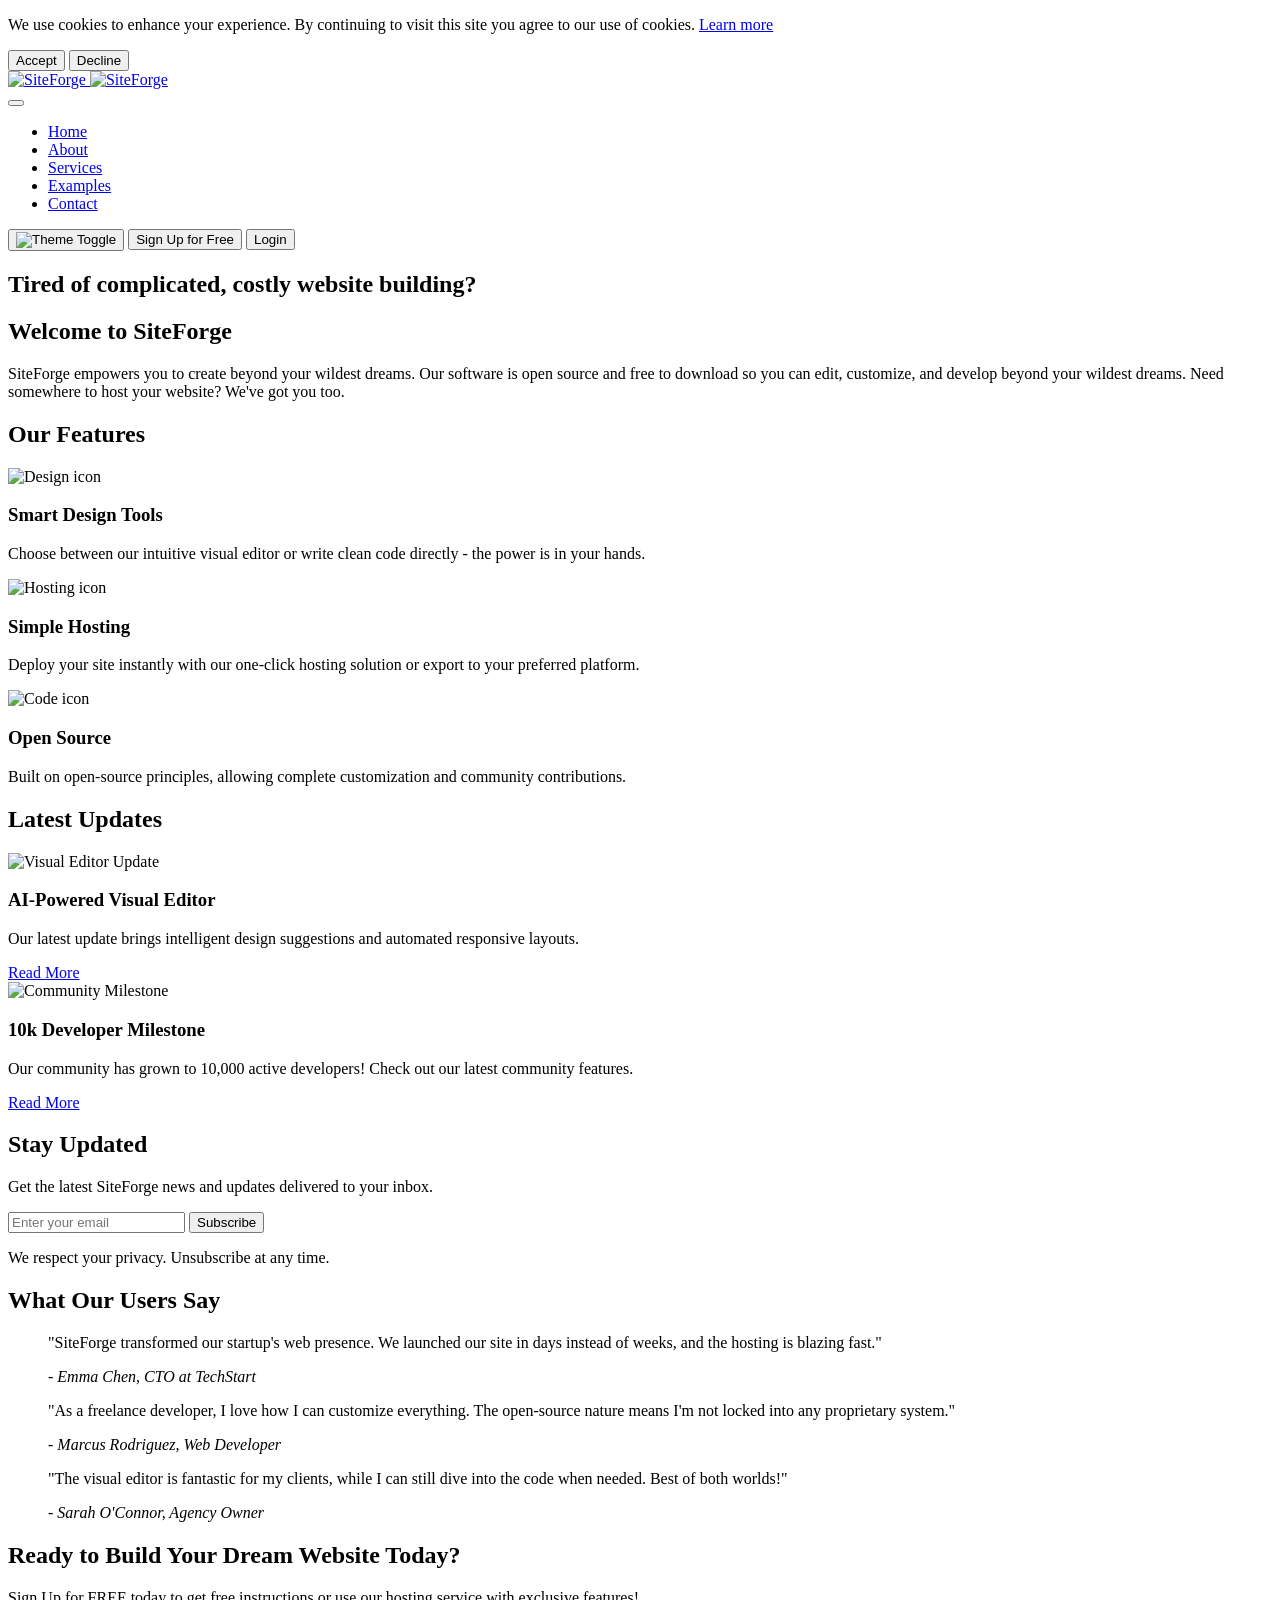
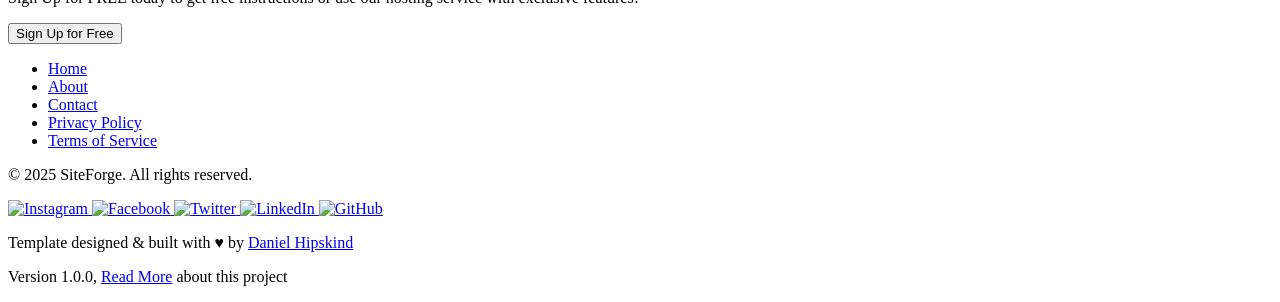
==== index.html @ cc1c6f74 "Initial commit: SiteForge Template - website foundation Created core website structure with responsi" ====
<!--DOCType HTML-->
<!DOCTYPE html>

<!-- Set language to English and preload, preloaded CSS-->
<html lang="en" class="preload">

<head>

  <!-- Base URL for relative links -->
  <base href="/~danielhipskind/Final_Project/">

  <!-- Meta Tags -->
  <meta charset="UTF-8">

  <!-- Set viewport for responsive design -->
  <meta name="viewport" content="width=device-width, initial-scale=1.0">

  <!-- General Meta Tags -->
  <meta name="description"
    content="SiteForge - Open source website builder with powerful hosting solutions. Create, customize, and deploy your dream website easily">
  <meta name="author" content="Daniel Hipskind">
  <meta name="keywords" content="template, website builder, web hosting, open source, visual editor">
  <meta name="theme-color" content="#04aa6d">

  <!-- Apple Tags -->
  <meta name="apple-mobile-web-app-status-bar-style" content="black-translucent">
  <meta name="apple-mobile-web-app-capable" content="yes">
  <meta name="mobile-web-app-capable" content="yes">

  <!-- Microsoft Tags -->
  <meta name="msapplication-TileColor" content="#04aa6d">
  <meta name="msapplication-TileImage" content="./img/logo/SiteForge.png">
  <meta name="msapplication-config" content="./img/logo/SiteForge.png">

  <!-- Twitter Tags -->
  <meta name="twitter:card" content="summary_large_image">
  <meta name="twitter:site" content="@SiteForge">
  <meta name="twitter:title" content="SiteForge - Open Source Website Builder">
  <meta name="twitter:description" content="Create, customize, and deploy your dream website easily with SiteForge.">
  <meta name="twitter:image" content="./img/logo/SiteForge.png">

  <!-- Open Graph Tags -->
  <meta property="og:title" content="SiteForge - Open Source Website Builder">
  <meta property="og:description" content="Create, customize, and deploy your dream website easily with SiteForge.">
  <meta property="og:image" content="./img/logo/SiteForge.png">
  <meta property="og:type" content="website">
  <meta property="og:site_name" content="SiteForge">
  <meta property="og:locale" content="en_US">

  <!-- CORS (Cross-Origin Resource Sharing) Permissions Policy
  This policy restricts the use of certain features to improve security and privacy -->
  <meta http-equiv="Permissions-Policy"
    content="browsing-topics=(), interest-cohort=(), join-ad-interest-group=(), run-ad-auction=(), attribution-reporting=(), conversion-measurement=(), private-aggregation=(), shared-storage=(), private-state-token-issuance=(), private-state-token-redemption=()">
  <meta http-equiv="Cross-Origin-Opener-Policy" content="same-origin">
  <meta http-equiv="Cross-Origin-Embedder-Policy" content="require-corp">
  <meta http-equiv="Cross-Origin-Resource-Policy" content="same-site">

  <!-- Content Security Policy (CSP)
  This policy helps to prevent XSS attacks by controlling the sources from which content can be loaded -->
  <meta http-equiv="Content-Security-Policy" content="default-src 'self' https: http:; 
            script-src 'self' 'unsafe-inline' 'unsafe-eval' https: http:; 
            style-src 'self' 'unsafe-inline' https: http:; 
            img-src 'self' data: https: http:; 
            font-src 'self' https: http:; 
            frame-src 'self' https: http:;
            connect-src 'self' https: http:">

  <!-- Add font preconnect -->
  <link rel="preconnect" href="https://fonts.googleapis.com">
  <link rel="preconnect" href="https://fonts.gstatic.com" crossorigin>
  <link
    href="https://fonts.googleapis.com/css2?family=Poppins:wght@400;500;600;700&family=Space+Grotesk:wght@400;500;600;700&display=swap"
    rel="stylesheet">

  <!-- Favicon and Apple Touch Icons -->
  <link rel="icon" type="image/svg+xml" href="./img/logo/SiteForge.svg">
  <link rel="stylesheet" type="text/css" href="css/main.css">
  <link rel="stylesheet" type="text/css" href="css/index.css">
  <link rel="alternate icon" type="image/png" href="./img/logo/SiteForge.png" />
  <link rel="shortcut icon" href="./img/logo/SiteForge.ico" type="image/x-icon" />

  <!-- Multiple Apple "touch" icons for different devices -->
  <link rel="apple-touch-icon" href="./img/logo/apple-touch-icon.png" />
  <link rel="apple-touch-icon" sizes="57x57" href="./img/logo/apple-touch-icon-57x57.png" />
  <link rel="apple-touch-icon" sizes="72x72" href="./img/logo/apple-touch-icon-72x72.png" />
  <link rel="apple-touch-icon" sizes="76x76" href="./img/logo/apple-touch-icon-76x76.png" />
  <link rel="apple-touch-icon" sizes="114x114" href="./img/logo/apple-touch-icon-114x114.png" />
  <link rel="apple-touch-icon" sizes="120x120" href="./img/logo/apple-touch-icon-120x120.png" />
  <link rel="apple-touch-icon" sizes="144x144" href="./img/logo/apple-touch-icon-144x144.png" />
  <link rel="apple-touch-icon" sizes="152x152" href="./img/logo/apple-touch-icon-152x152.png" />
  <link rel="apple-touch-icon" sizes="180x180" href="./img/logo/apple-touch-icon-180x180.png" />

  <!-- Site name-->
  <title>SiteForge - Open Source Website Builder</title>

</head>

<body>

  <!--Cookie Consent-->
  <div id="cookie-consent" class="cookie-banner hidden" role="alert">
    <div class="cookie-content">
      <p>We use cookies to enhance your experience. By continuing to visit this site you agree to our use of cookies.
        <a href="404" class="cookie-link">Learn more</a>
      </p>
      <div class="cookie-buttons">
        <button id="cookie-accept" class="cookie-btn accept">Accept</button>
        <button id="cookie-decline" class="cookie-btn decline">Decline</button>
      </div>
    </div>
  </div>

  <!-- Header -->
  <header>

    <!--Create navigation bar -->
    <nav class="navbar" aria-label="Main navigation">
      <div class="navbar-left">

        <!-- Company Logo -->
        <div class="logo">
          <a href="./">
            <img src="./img/logo/SiteForge-Light.svg" alt="SiteForge" class="logo-image light-mode">
            <img src="./img/logo/SiteForge.svg" alt="SiteForge" class="logo-image dark-mode">
          </a>
        </div>

        <!-- Hamburger Menu for Mobile -->
        <button class="hamburger" aria-label="Toggle menu">
          <span class="hamburger-box">
            <span class="hamburger-inner"></span>
          </span>
        </button>

        <!-- Navigation Links -->
        <ul class="nav-links" role="menubar">
          <li role="none"><a href="./" role="menuitem" aria-current="page">Home</a></li>
          <li role="none"><a href="about" role="menuitem">About</a></li>
          <li role="none"><a href="services" role="menuitem">Services</a></li>
          <li role="none"><a href="examples" role="menuitem">Examples</a></li>
          <li role="none"><a href="contact" role="menuitem">Contact</a></li>
        </ul>
      </div>
      <!-- Authentication Buttons -->
      <div class="navbar-right">
        <div class="auth-buttons">

          <!-- Theme Toggle -->
          <button type="button" class="theme-toggle" aria-label="Toggle dark mode" data-theme-toggle>
            <img src="./img/icons/sun.svg" alt="Theme Toggle" class="theme-icon" role="presentation">
          </button>

          <!-- Authentication Buttons -->
          <button type="button" class="signup-btn">Sign Up for Free</button>
          <button type="button" class="login-btn">Login</button>
        </div>
      </div>
    </nav>
  </header>

  <!-- Start main content on page -->
  <main id="main-content">

    <!-- Hero Section -->
    <section class="hero-section" aria-labelledby="hero-title">
      <div class="hero-content">

        <!-- Hero image loaded in with CSS -->
        <h1 id="hero-title">Tired of complicated, costly website building?</h1>
        <h2>Welcome to SiteForge</h2>
        <p>SiteForge empowers you to create beyond your wildest dreams. Our software is open source and free to download
          so you can edit, customize, and develop beyond your wildest dreams. Need somewhere to host your website? We've
          got you too.</p>
      </div>
    </section>

    <!-- Features Section -->
    <section class="features-section" aria-labelledby="features-title">
      <h2 id="features-title" class="visually-hidden">Our Features</h2>
      <section class="feature-card">
        <img src="./img/index/design.svg" alt="Design icon" />
        <h3>Smart Design Tools</h3>
        <p>Choose between our intuitive visual editor or write clean code directly - the power is in your hands.</p>
      </section>

      <section class="feature-card">
        <img src="./img/index/hosting.svg" alt="Hosting icon" />
        <h3>Simple Hosting</h3>
        <p>Deploy your site instantly with our one-click hosting solution or export to your preferred platform.</p>
      </section>

      <section class="feature-card">
        <img src="./img/index/coding.svg" alt="Code icon" />
        <h3>Open Source</h3>
        <p>Built on open-source principles, allowing complete customization and community contributions.</p>
      </section>
    </section>

    <!-- News Section -->
    <section class="news-section">
      <h2>Latest Updates</h2>
      <div class="news-grid">
        <article class="news-card">
          <img src="./img/index/news1.jpg" alt="Visual Editor Update" />
          <div class="news-content">
            <h3>AI-Powered Visual Editor</h3>
            <p>Our latest update brings intelligent design suggestions and automated responsive layouts.</p>
            <a href="404" class="read-more">Read More</a>
          </div>
        </article>
        <article class="news-card">
          <img src="./img/index/news2.jpg" alt="Community Milestone" />
          <div class="news-content">
            <h3>10k Developer Milestone</h3>
            <p>Our community has grown to 10,000 active developers! Check out our latest community features.</p>
            <a href="404" class="read-more">Read More</a>
          </div>
        </article>
      </div>
    </section>

    <!-- Newsletter Section -->
    <section class="newsletter-section">
      <div class="newsletter-content">
        <h2>Stay Updated</h2>
        <p>Get the latest SiteForge news and updates delivered to your inbox.</p>
        <form id="newsletterForm" class="newsletter-form">
          <input type="email" id="newsletter-email" name="email" placeholder="Enter your email" autocomplete="email"
            required>
          <button type="submit" class="signup-btn" data-loading-text="Subscribing...">
            Subscribe
          </button>
        </form>
        <p class="newsletter-disclaimer">We respect your privacy. Unsubscribe at any time.</p>
      </div>
    </section>

    <!-- Social Proof Section -->
    <section class="social-proof-section">
      <h2>What Our Users Say</h2>
      <div class="testimonials-grid">
        <blockquote class="testimonial">
          <p>"SiteForge transformed our startup's web presence. We launched our site in days instead of weeks, and the
            hosting is blazing fast."</p>
          <cite>- Emma Chen, CTO at TechStart</cite>
        </blockquote>
        <blockquote class="testimonial">
          <p>"As a freelance developer, I love how I can customize everything. The open-source nature means I'm not
            locked into any proprietary system."</p>
          <cite>- Marcus Rodriguez, Web Developer</cite>
        </blockquote>
        <blockquote class="testimonial">
          <p>"The visual editor is fantastic for my clients, while I can still dive into the code when needed. Best of
            both worlds!"</p>
          <cite>- Sarah O'Connor, Agency Owner</cite>
        </blockquote>
      </div>
    </section>

    <!-- Call-to-Action Section -->
    <section class="cta-section">
      <div class="cta-content">
        <h2>Ready to Build Your Dream Website Today?</h2>
        <p>Sign Up for FREE today to get free instructions or use our hosting service with exclusive features!</p>
        <button class="cta-button">Sign Up for Free</button>
      </div>
    </section>

    <!-- Performance Metrics added using JS -->
    <div class="performance-metrics" hidden>
      <template id="metric-template">
        <div class="metric">
          <span class="metric-name"></span>
          <span class="metric-value"></span>
        </div>
      </template>
    </div>
  </main>

  <!-- Footer -->
  <footer class="footer">

    <!-- Mini footer navigation -->
    <nav class="footer-nav" aria-label="Footer navigation">
      <ul class="footer-links">
        <li><a href="./">Home</a></li>
        <li><a href="about">About</a></li>
        <li><a href="contact">Contact</a></li>
        <li><a href="404">Privacy Policy</a></li>
        <li><a href="404">Terms of Service</a></li>
      </ul>
    </nav>

    <!-- Footer info/copyright -->
    <div class="footer-info">
      <p>&copy; 2025 SiteForge. All rights reserved.</p>
    </div>

    <!-- Social media links -->
    <div class="social-media-icons" aria-label="Social media links">
      <a href="404" target="_blank" rel="noopener noreferrer" aria-label="Follow us on Instagram">
        <img src="./img/icons/instagram.svg" alt="Instagram" role="presentation">
      </a>
      <a href="404" target="_blank" rel="noopener noreferrer" aria-label="Follow us on Facebook">
        <img src="./img/icons/facebook.svg" alt="Facebook" role="presentation">
      </a>
      <a href="404" target="_blank" rel="noopener noreferrer" aria-label="Follow us on Twitter">
        <img src="./img/icons/Twitter.svg" alt="Twitter" role="presentation">
      </a>
      <a href="404" target="_blank" rel="noopener noreferrer" aria-label="Follow us on LinkedIn">
        <img src="./img/icons/linkedin.svg" alt="LinkedIn" role="presentation">
      </a>
      <a href="404" target="_blank" rel="noopener noreferrer" aria-label="Follow us on GitHub">
        <img src="./img/icons/github.svg" alt="GitHub" role="presentation">
      </a>
    </div>

    <!-- Footer Bottom Sticky -->
    <div class="footer-bottom">
      <p class="credit">Template designed & built with <span class="heart">♥</span> by <a
          href="https://danielhipskind.com/" target="_blank" rel="noopener noreferrer">Daniel Hipskind</a></p>
      <p class="version">Version 1.0.0, <a href="README.md">Read More</a> about this project</p>
    </div>
  </footer>
  <script type="application/javascript" src="./js/script.js"></script>
</body>

</html>
---- css/main.css ----
/**
 * SiteForge Main Stylesheet
 * Global styles and shared components
 *
 * @version 1.0.0
 * @author Daniel Hipskind
 * 
 * @sections
 * - CSS Variables & Theme
 * - Base Elements
 * - Typography
 * - Layout Components
 * - Navigation
 * - Footer
 * - Interactive Elements
 * - Dark Mode
 * - Utilities
 * - Responsive Design
 */

/**
 * Global CSS Variables
 * Core design tokens and theme values
 * 
 * @colors
 * --primary-color: Main brand green
 * --primary-hover: Darker shade for interactions
 * --text-color: Primary text color
 * --text-muted: Secondary text color
 * 
 * @layout
 * --max-width: Maximum content width
 * --spacing-*: Consistent spacing units
 * --radius-*: Border radius variants
 * 
 * @effects
 * --shadow-*: Box shadow variants
 */

.preload * {
  transition: none !important;
}

:root {
  /* Colors */
  --primary-color: #04aa6d;
  --primary-hover: #038756;
  --text-color: #111;
  --text-muted: #333;
  --bg-color: #ffffff;
  --bg-alt: #f2f2f2;
  --border-color: #eee;

  /* Shadows */
  --shadow-sm: 0 2px 4px rgba(0, 0, 0, 0.1);
  --shadow-md: 0 4px 6px rgba(0, 0, 0, 0.1);
  --shadow-lg: 0 8px 15px rgba(0, 0, 0, 0.1);
  /* Border Radius */
  --radius-sm: 8px;
  --radius-md: 16px;
  --radius-lg: 24px;
  /* Layout */
  --header-height: 36px;
  --header-height-mobile: 32px;
  --footer-height: 34px;
  --container-max: 1200px;
  --max-width: 1200px;
  /* Spacing */
  --spacing-sm: 0.5rem;
  --spacing-md: 1rem;
  --spacing-lg: 2rem;
}


/**
 * Base Reset & Global Styles
 * Core element styling and reset
 */
* {
  margin: 0;
  padding: 0;
  box-sizing: border-box;
}

:root.dark {
  color-scheme: dark;
}

body.dark {
  background-color: #1a1a1a;
  color: #f5f5f5;
}

html {
  scroll-behavior: smooth;
}

main {
  max-width: var(--max-width);
  margin: 0 auto;
}

/**
 * Typography System
 * Font families, sizes, and text styles
 * 
 * @fonts
 * - Primary: Poppins
 * - Headers: Space Grotesk
 * 
 * @sizes
 * h1: 2rem aka 32px
 * h2: 1.75rem aka 28px
 * h3: 1.5rem aka 24px
 * h4: 1.25rem aka 20px
 */

body {
  font-family: 'Poppins', system-ui, -apple-system, BlinkMacSystemFont, sans-serif;
  line-height: 1.1;
  background-color: var(--bg-color);
  padding-top: 90px;
}

h1,
h2,
h3,
h4 {
  color: var(--text-color);
  text-align: center;
  font-weight: 600;
  font-family: 'Space Grotesk', system-ui, -apple-system, BlinkMacSystemFont, sans-serif;
  line-height: 1.2;
}

h1 {
  font-size: 2rem;
  margin-bottom: 0.5rem;
}

h2 {
  font-size: 1.75rem;
  margin-bottom: 0.5rem;
}

h3 {
  font-size: 1.5rem;
}

h4 {
  font-size: 1.25rem;
}

h5,
h6 {
  color: var(--text-color);
  font-family: 'Space Grotesk', system-ui, -apple-system, BlinkMacSystemFont, sans-serif;
  line-height: 1.2;
}

header {
  background-color: var(--bg-alt);
  position: fixed;
  width: 100%;
  top: 0;
  left: 0;
  height: 80px;
  z-index: 1000;
  box-shadow: 0 2px 4px rgba(0, 0, 0, 0.1);
}

/**
 * Navigation Components
 * Header and navigation structure
 * 
 * @structure
 * - Fixed header
 * - Logo placement
 * - Navigation links
 * - Authentication buttons
 * - Mobile hamburger menu
 * 
 * @components
 * - .navbar: Main navigation container
 * - .nav-links: Navigation items list
 * - .hamburger: Mobile menu trigger
 * - .auth-buttons: Login/Signup controls
 * 
 * @states
 * - .active: Mobile menu open state
 * - [aria-current]: Current page indicator
 * - :hover: Link hover effects
 */

.navbar {
  display: flex;
  justify-content: space-between;
  align-items: center;
  max-width: var(--max-width);
  margin: 0 auto;
  padding: 1.25rem 2rem;
  height: 100%;
}

.navbar-left {
  display: flex;
  align-items: center;
  gap: 1rem;
}

.logo {
  flex-shrink: 0;
}

.logo-image {
  width: 64px;
  height: 64px;
  transition: opacity 0.3s ease;
}

.logo-image.light-mode {
  display: block;
}

.logo-image.dark-mode {
  display: none;
}

.nav-links {
  display: flex;
  gap: 2rem;
  margin: 0;
  padding: 0;
  list-style: none;
  justify-content: center;
}

.nav-links a {
  color: #333;
  text-decoration: none;
  font-weight: 500;
  transition: color 0.3s ease;
  padding: 0.5rem 0;
}

.nav-links li {
  position: relative;
}

.nav-links a::after {
  content: '';
  position: absolute;
  bottom: -2px;
  left: 0;
  width: 100%;
  height: 2px;
  background-color: var(--primary-color);
  transform: scaleX(0);
  transition: transform 0.3s ease;
}

.nav-links a:hover::after {
  transform: scaleX(1);
}

.nav-links a[aria-current='page']::after {
  transform: scaleX(1);
}

.auth-buttons {
  display: flex;
  gap: 1rem;
  align-items: center;
}

.logo a {
  display: flex;
  align-items: center;
  gap: 0.5rem;
  text-decoration: none;
  color: #333;
}

.auth-buttons {
  display: flex;
  gap: 1rem;
  align-items: center;
  margin-left: auto;
}

.signup-btn,
.login-btn {
  padding: 0.5rem 1rem;
  border-radius: 5px;
  border: none;
  cursor: pointer;
  font-weight: 500;
  transition: all 0.3s cubic-bezier(0.4, 0, 0.2, 1);
}

/**
 * Interactive Elements
 * Buttons, links, and hover states
 * 
 * @components
 * - .cta-button: Call-to-action buttons
 * - .nav-links: Navigation items
 * - .social-media-icons: Social media links
 * 
 * @animations
 * - Transform on hover
 * - Smooth transitions
 * - Scale effects
 */

.cta-button {
  background-color: white;
  color: var(--primary-color);
  padding: 1rem 2rem;
  border: none;
  border-radius: 5px;
  font-size: 1.1rem;
  font-weight: bold;
  margin-top: 2rem;
  cursor: pointer;
  transition: all 0.3s cubic-bezier(0.4, 0, 0.2, 1);
}

.signup-btn {
  background-color: var(--primary-color);
  color: white;
}

.signup-btn:hover,
.cta-button:hover {
  color: white;
  background-color: #038756;
  transform: translateY(-2px);
  box-shadow: 0 4px 12px rgba(4, 170, 109, 0.2);
}

.login-btn {
  background-color: transparent;
  color: #333;
  border: 1px solid #333;
}

.login-btn:hover {
  background-color: rgba(255, 255, 255, 0.1);
  transform: translateY(-2px);
}

/**
 * Cookie Consent Banner
 * Privacy compliance notification
 * 
 * @structure
 * - Fixed position banner
 * - Content container
 * - Action buttons
 * 
 * @components
 * - .cookie-banner: Main container
 * - .cookie-content: Text and controls
 * - .cookie-buttons: Action buttons
 * 
 * @states
 * - .hidden: Banner hidden state
 * - .accept/.decline: Button variants
 */

.cookie-banner {
  position: fixed;
  bottom: 60px;
  left: 0;
  right: 0;
  background: #f2f2f2;
  box-shadow: 0 -2px 10px rgba(0, 0, 0, 0.1);
  z-index: 999;
  padding: 1rem 1rem 35px 1rem;
}

.cookie-banner.hidden {
  display: none;
}

.cookie-content {
  max-width: var(--max-width);
  margin: 0 auto;
  display: flex;
  align-items: center;
  justify-content: space-between;
  gap: 2rem;
}

.cookie-buttons {
  display: flex;
  gap: 1rem;
}

.cookie-btn {
  padding: 0.5rem 1rem;
  border-radius: 4px;
  border: none;
  font-weight: 500;
  cursor: pointer;
}

.cookie-btn.accept {
  background: var(--primary-color);
  color: white;
}

.cookie-btn.decline {
  background: #f5f5f5;
  color: #333;
}

.cookie-link {
  color: var(--primary-color);
  text-decoration: underline;
}

.cookie-content p {
  margin: 0;
  font-size: 0.9rem;
}

/**
 * Utility Classes
 * Reusable helper classes
 * 
 * @classes
 * - .hidden: Hide elements
 * - .visually-hidden: Accessibility hiding
 * - .container: Content wrapper
 * - .preload: Prevent transitions
 * 
 * @animations
 * - @keyframes pulse: Heartbeat effect
 * - @keyframes fadeInUp: Entry animation
 */

.visually-hidden {
  position: absolute;
  width: 1px;
  height: 1px;
  padding: 0;
  margin: -1px;
  overflow: hidden;
  clip: rect(0, 0, 0, 0);
  white-space: nowrap;
  border: 0;
}

.cta-button {
  background-color: white;
  color: var(--primary-color);
  padding: 1rem 2rem;
  border: none;
  border-radius: 5px;
  font-size: 1.1rem;
  font-weight: bold;
  cursor: pointer;
  transition: all 0.3s cubic-bezier(0.4, 0, 0.2, 1);
}

.cta-button:hover {
  background-color: #038756;
  color: white;
  transform: translateY(-2px);
  box-shadow: 0 4px 12px rgba(4, 170, 109, 0.2);
}

.hamburger {
  display: none;
}

.hidden {
  display: none;
}

@keyframes pulse {
  0% {
    transform: scale(1);
  }

  50% {
    transform: scale(1.2);
  }

  100% {
    transform: scale(1);
  }
}

/* Text selection styling */
::selection {
  background-color: rgba(4, 170, 109, 0.4);
  color: inherit;
}

/* For Firefox */
::-moz-selection {
  background-color: rgba(4, 170, 109, 0.4);
  color: inherit;
}

.container {
  max-width: var(--max-width);
  margin: 0 auto;
  padding: 0 var(--spacing-lg);
  width: 100%;
}

/**
 * Theme Toggle System
 * Light/Dark mode implementation
 * 
 * @features
 * - Theme persistence
 * - Smooth transitions
 * - Icon switching
 * 
 * @components
 * - .theme-toggle: Toggle button
 * - .theme-icon: Theme indicator
 * - .theme-transition: Transition handler
 * 
 * @states
 * - body.dark: Dark theme active
 * - .preload: Prevent initial transition
 */

.theme-toggle {
  background: none;
  border: none;
  padding: 0.5rem;
  cursor: pointer;
  display: flex;
  align-items: center;
  justify-content: center;
  transition: all 0.3s ease;
  filter: none;
}

.theme-toggle:hover {
  transform: rotate(30deg);
}

.theme-icon {
  width: 24px;
  height: 24px;
  transition: all 0.3s ease;
}

/**
 * Footer Component
 * Main site footer with navigation and social links
 * 
 * @structure
 * - Footer container
 * - Navigation grid
 * - Link columns
 * - Social media icons
 * - Copyright bar
 * 
 * @components
 * - .footer-nav: Navigation grid
 * - .footer-links: Link columns
 * - .social-media-icons: Social icons
 * - .footer-info: Copyright section
 */

.footer {
  background-color: var(--bg-alt);
  color: #333;
  padding: 4rem 2rem;
  border-top: 1px solid #eee;
  margin-top: auto;
}

.footer-nav {
  max-width: var(--max-width);
  margin: 0 auto;
  display: flex;
  flex-direction: row;
  justify-content: center;
  gap: 4rem;
  padding: 0 1rem;
}

.footer-links {
  display: flex;
  flex-direction: row;
  gap: 1rem;
  list-style: none;
  padding: 0;
  margin: 0;
  text-align: center;
}

.footer-links h4 {
  font-size: 1.1rem;
  margin-bottom: 1rem;
  text-align: center;
}

.footer-links a {
  color: #666;
  text-decoration: none;
  font-size: 0.95rem;
  transition: color 0.3s ease, transform 0.3s ease;
  display: inline-block;
}

.footer-links a:hover {
  color: var(--primary-color);
  transform: translateY(3px);
}

.footer-info {
  max-width: var(--max-width);
  margin: 3rem auto 0;
  padding: 2rem 1rem 0;
  border-top: 1px solid #eee;
  text-align: center;
  font-size: 0.9rem;
  color: #666;
}

/* Remove this if you are using the theme */
.footer-bottom {
  position: fixed;
  bottom: 0;
  left: 0;
  width: 100%;
  background-color: #f2f2f2;
  padding: 1rem 2rem;
  border-top: 1px solid #eee;
  text-align: center;
  transition: background-color 0.3s ease, border-color 0.3s ease;
  transition: background-color 0.3s ease, border-color 0.3s ease;
  z-index: 1000;
  height: 80px;
}

/* Remove this if you are using the theme */
.footer-bottom .credit {
  font-size: 0.9rem;
  color: #666;
  margin-bottom: 0.5rem;
}

/* Remove this if you are using the theme */
.footer-bottom a {
  color: #04aa6d;
  text-decoration: none;
  transition: color 0.3s ease;
}

/* Remove this if you are using the theme */
.footer-bottom a:hover {
  color: #038756;
  text-decoration: underline;
}

/* Remove this if you are using the theme */
.footer-bottom .version {
  font-size: 0.8rem;
  color: #888;
}

/* Remove this if you are using the theme */
.footer-bottom .heart {
  color: #ff4f4f;
  display: inline-block;
  animation: pulse 1.5s infinite;
}

.social-media-icons {
  display: flex;
  justify-content: center;
  gap: 1.5rem;
  margin: 2rem 0;
}

.social-media-icons a {
  padding: 0.75rem;
  border-radius: 50%;
  transition: all 0.3s cubic-bezier(0.4, 0, 0.2, 1);
  background-color: transparent;
  display: flex;
  align-items: center;
  justify-content: center;
}

.social-media-icons img {
  width: 20px;
  height: 20px;
  transition: transform 0.3s ease;
}

.social-media-icons a:hover {
  transform: translateY(-3px);
  background-color: rgba(4, 170, 109, 0.1);
  box-shadow: 0 4px 12px rgba(4, 170, 109, 0.15);
}

.social-media-icons a:hover img {
  transform: scale(1.1);
}

.social-media-icons {
  display: flex;
  justify-content: center;
  gap: 1.5rem;
  margin-top: 2rem;
}

/* Theme transition class */
.theme-transition {
  transition: background-color 0.3s ease, color 0.3s ease;
}

/* Remove transition during theme switch */
.theme-transition * {
  transition: none !important;
}

/**
 * Dark Mode Styles
 * Theme overrides for dark color scheme
 * 
 * @features
 * - Color inversions
 * - Background changes
 * - Shadow adjustments
 * - Contrast maintenance
 */

body:not(.dark) .theme-toggle .theme-icon {
  filter: invert(0%);
}

body.dark header {
  background-color: #1a1a1a;
  color: #f5f5f5;
  box-shadow: 0 2px 4px rgba(0, 0, 0, 0.2);
}

body.dark ::selection {
  background-color: rgba(4, 170, 109, 0.5);
  color: inherit;
}

body.dark ::-moz-selection {
  background-color: rgba(4, 170, 109, 0.5);
  color: inherit;
}

body.dark .theme-toggle .theme-icon {
  filter: invert(100%) brightness(1.5);
}

/* Dark mode settings */
body.dark .logo-image.light-mode {
  display: none;
}

body.dark .logo-image.dark-mode {
  display: block;
}

body.dark .logo a,
body.dark .nav-links a,
body.dark .theme-toggle {
  color: #f5f5f5;
}

body.dark .login-btn {
  border-color: #f5f5f5;
  color: #f5f5f5;
}

body.dark .footer {
  background-color: #1a1a1a;
  border-top: 1px solid #2d2d2d;
}

body.dark .footer-links h4 {
  color: #f5f5f5;
}

body.dark .footer-links a {
  color: #888;
}

body.dark .footer-info {
  border-top: 1px solid #2d2d2d;
  color: #888;
}

body.dark .social-media-icons a {
  color: #f5f5f5;
}

body.dark .social-media-icons a:hover {
  color: #04aa6d;
}

body.dark .social-media-icons img {
  filter: brightness(0) invert(1);
}

/* Remove this if you are using the theme */
body.dark .footer-bottom {
  background-color: #1a1a1a;
  border-top-color: #2d2d2d;
}

/* Remove this if you are using the theme */
body.dark .footer-bottom .credit {
  color: #ddd;
}

/* Remove this if you are using the theme */
body.dark .footer-bottom .credit a {
  color: #04aa6d;
}

/* Remove this if you are using the theme */
body.dark .footer-bottom .version {
  color: #888;
}

body.dark .footer-links a {
  color: #888;
}

body.dark .footer-links a:hover {
  color: #04aa6d;
}

body.dark {
  background-color: #1a1a1a;
  color: #f5f5f5;
}

body.dark .cta-button {
  background-color: #1a1a1a;
  color: #04aa6d;
  border: 2px solid #04aa6d;
}

body.dark .cta-button:hover {
  background-color: #04aa6d;
  color: #1a1a1a;
  border-color: transparent;
}

body.dark .cookie-banner {
  background: #2d2d2d;
  box-shadow: 0 -2px 10px rgba(0, 0, 0, 0.2);
}

body.dark .cookie-btn.decline {
  background: #404040;
  color: #f5f5f5;
}

body.dark .cta-section {
  background-color: #038756;
}

body.dark .cta-button {
  background-color: #1a1a1a;
  color: #04aa6d;
  border: 2px solid #04aa6d;
}

body.dark .cta-button:hover {
  background-color: #04aa6d;
  color: #1a1a1a;
  border-color: transparent;
  box-shadow: 0 4px 12px rgba(4, 170, 109, 0.3);
}

body.dark .hamburger-inner,
body.dark .hamburger-inner::before,
body.dark .hamburger-inner::after {
  background-color: #f5f5f5;
}

body.dark .hamburger.active .hamburger-inner,
body.dark .hamburger.active .hamburger-inner::before,
body.dark .hamburger.active .hamburger-inner::after {
  background-color: #f5f5f5;
}

body.dark .social-media-icons a:hover {
  background-color: rgba(4, 170, 109, 0.2);
  box-shadow: 0 4px 12px rgba(4, 170, 109, 0.2);
}

/**
 * Responsive Design
 * Mobile and tablet adaptations
 * 
 * @breakpoints
 * - 768px: Main mobile breakpoint
 * - 480px: Small mobile devices
 * 
 * @adjustments
 * - Stack navigation
 * - Adjust spacing
 * - Modify font sizes
 * - Reorganize footer
 */

@media (max-width: 768px) {
  body {
    padding-top: 70px;
  }

  @keyframes fadeInUp {
    from {
      opacity: 0;
      transform: translateY(20px);
    }

    to {
      opacity: 1;
      transform: translateY(0);
    }
  }

  .cookie-banner {
    bottom: 60px;
    padding-bottom: 1rem;
    z-index: 991;
  }

  .navbar {
    position: fixed;
    top: 0;
    left: 0;
    width: 100%;
    height: 80px;
    padding: 0 1rem;
    z-index: 1000;
  }

  .cookie-content {
    flex-direction: column;
    text-align: center;
    gap: 1rem;
  }

  .hamburger {
    display: flex;
    align-items: center;
    justify-content: center;
    width: 40px;
    height: 40px;
    padding: 0;
    background: none;
    border: none;
    cursor: pointer;
    z-index: 1001;
  }

  .navbar-left {
    display: flex;
    align-items: center;
    gap: 1rem;
  }

  .logo {
    height: 40px;
  }

  .logo-image {
    height: 40px;
    width: auto;
  }

  .navbar-right {
    display: flex;
    align-items: center;
    gap: 0.75rem;
  }

  .auth-buttons {
    display: flex;
    align-items: center;
    gap: 0.5rem;
  }

  .signup-btn,
  .login-btn {
    padding: 0.5rem;
    font-size: 0.9rem;
  }

  .theme-toggle {
    display: flex;
    align-items: center;
    justify-content: center;
    width: 40px;
    height: 40px;
    padding: 0.5rem;
  }

  .nav-links li:last-child {
    margin-bottom: 40px;
  }

  .nav-links li:nth-child(1) {
    transition-delay: 0.1s;
  }

  .nav-links li:nth-child(2) {
    transition-delay: 0.2s;
  }

  .nav-links li:nth-child(3) {
    transition-delay: 0.3s;
  }

  .nav-links li:nth-child(4) {
    transition-delay: 0.4s;
  }

  .nav-links li:nth-child(5) {
    transition-delay: 0.5s;
  }

  .hamburger-inner,
  .hamburger-inner::before,
  .hamburger-inner::after {
    display: block;
    width: 24px;
    height: 2px;
    background-color: #333;
    position: relative;
    transition: all 0.3s ease;
  }

  .hamburger-inner::before {
    content: '';
    position: absolute;
    left: 0;
    top: -8px;
    transition: all 0.3s ease;
  }

  .hamburger-inner::after {
    content: '';
    position: absolute;
    left: 0;
    bottom: -8px;
    transition: all 0.3s ease;
  }

  .hamburger.active .hamburger-inner {
    transform: rotate(45deg);
  }

  .hamburger.active .hamburger-inner::before {
    transform: rotate(0deg);
    top: 0;
  }

  .hamburger.active .hamburger-inner::after {
    transform: rotate(-90deg);
    bottom: 0;
  }

  .nav-links {
    position: fixed;
    top: 0;
    left: 0;
    width: 100%;
    height: 100vh;
    flex-direction: column;
    align-items: center;
    justify-content: center;
    padding: 2rem;
    background: #f2f2f2;
    transform: translateX(-100%);
    transition: transform 0.3s ease;
    z-index: 999;
    box-shadow: 2px 0 8px rgba(0, 0, 0, 0.1);
  }

  .nav-links.active {
    transform: translateX(0);
  }

  .nav-links li {
    margin: 1.5rem 0;
    opacity: 0;
    transform: translateY(20px);
    transition: opacity 0.3s ease, transform 0.3s ease;
  }

  .nav-links.active li {
    opacity: 1;
    transform: translateY(0);
  }

  .nav-links a {
    font-size: 1.5rem;
    font-weight: 500;
  }

  .nav-links.active~.navbar-right,
  .nav-links.active~.logo {
    opacity: 0;
    pointer-events: none;
  }

  .footer {
    padding: 3rem 1rem;
  }

  .footer-nav {
    flex-wrap: wrap;
    justify-content: center;
    gap: 2rem;
  }

  .footer-links h4 {
    text-align: center;
  }

  .footer-links a:hover {
    transform: translateX(0) translateY(-2px);
  }

  .footer-info {
    text-align: center;
    margin: 1rem 0;
    font-size: 0.9rem;
  }

  .footer-links {
    min-width: 120px;
    text-align: center;
  }

  .social-media-icons {
    display: flex;
    justify-content: center;
    gap: 2rem;
    margin: 1.5rem 0;
  }

  .social-media-icons img {
    width: 18px;
    /* Even smaller on mobile */
    height: 18px;
    /* Even smaller on mobile */
  }

  /* Remove this if you are using the theme */
  .footer-bottom {
    position: fixed;
    bottom: 0;
    left: 0;
    width: 100%;
    padding: 0.75rem;
    border-top: 1px solid #eee;
    z-index: 990;
    display: flex;
    justify-content: center;
    align-items: center;
  }

  /* Remove this if you are using the theme */
  .footer-bottom .credit {
    font-size: 0.8rem;
    margin: 0;
  }

  /* Remove this if you are using the theme */
  .footer-bottom .heart {
    margin: 0 0.25rem;
  }

  body.dark .nav-links {
    background: #1a1a1a;
    border-right: 1px solid #2d2d2d;
    height: 100vh;
    width: 100%;
  }
}

@media (max-width: 480px) {
  .footer {
    padding: 1.5rem 1rem 60px;
  }

  .social-media-icons {
    gap: 1.5rem;
  }

  .footer-bottom .credit {
    .theme-icon {
      filter: invert(1) brightness(1.5);
    }
  }

  .social-media-icons img {
    width: 18px;
    height: 18px;
  }
}
---- css/index.css ----
/**
 * SiteForge Index Page Styles
 * Main styling for the homepage components
 * 
 * @version 1.0.0
 * @author Daniel Hipskind
 * 
 * @dependencies
 * - main.css: Core styles and variables
 * 
 * @sections
 * - Hero Section
 * - Features Grid
 * - News Section
 * - Newsletter
 * - Social Proof
 * - Dark Mode Overrides
 * - Media Queries
 */

@import url('./main.css');

/**
 * Hero Section Component
 * Full-width landing section with background image
 * 
 * @structure
 * - Full viewport height
 * - Overlay gradient
 * - Centered content
 * 
 * @animations
 * - Fade in on load
 * - Progressive image loading
 * 
 * @accessibility
 * - Text contrast meets WCAG standards
 * - Proper heading hierarchy
 */

.hero-section {
  position: relative;
  min-height: 100vh;
  background-color: transparent;
  overflow: hidden;
  display: flex;
  align-items: center;
  justify-content: center;
}

/**
 * Hero Background Effect
 * Gradient overlay with background image
 * 
 * @features
 * - Dark overlay gradient
 * - Progressive loading
 * - Smooth opacity transition
 */
.hero-section::before {
  content: '';
  position: absolute;
  top: 0;
  left: 0;
  width: 100%;
  height: 100%;
  background-image: linear-gradient(rgba(0, 0, 0, 0.7), rgba(0, 0, 0, 0.7)),
    url('../img/index/hero.jpg');
  background-size: cover;
  background-position: center;
  opacity: 0;
  transition: opacity 0.3s ease;
}

/**
 * Full-width Section Layout
 * Extends sections beyond container bounds
 * 
 * @components
 * - Hero section
 * - Newsletter section
 * - CTA section
 * 
 * @calculations
 * - Negative margins compensate for container padding
 * - Uses viewport width calculations
 */
.hero-section,
.newsletter-section,
.cta-section {
  width: 100vw;
  margin-left: calc(-50vw + 50%);
  margin-right: calc(-50vw + 50%);
  position: relative;
}

.hero-section.loaded::before {
  opacity: 1;
}


/**
 * Hero Content Container
 * Centers and styles the hero text content
 * 
 * @typography
 * - Light text for contrast
 * - Text shadow for readability
 * - Responsive font sizing
 * 
 * @layout
 * - Flexbox centered
 * - Max-width container
 * - Z-index for overlay
 */
.hero-content {
  position: relative;
  z-index: 1;
  display: flex;
  flex-direction: column;
  align-items: center;
  justify-content: center;
  text-align: center;
  padding: 2rem;
  color: #f5f5f5;
  max-width: 1200px;
  margin: 0;
  width: 100%;
}

.hero-content h1 {
  font-size: 3rem;
  margin-bottom: 1.5rem;
  line-height: 1.2;
  font-weight: 700;
  text-shadow: 0 2px 4px rgba(0, 0, 0, 0.2);
}

.hero-content p {
  font-size: 1.25rem;
  line-height: 1.6;
  margin-bottom: 2rem;
  max-width: 600px;
}

.hero-content .cta-button {
  padding: 1rem 2rem;
  font-size: 1.125rem;
  font-weight: 600;
  background-color: var(--primary-color);
  color: white;
  border: none;
  border-radius: 4px;
  cursor: pointer;
  transition: transform 0.2s ease, background-color 0.2s ease;
}

.hero-content .cta-button:hover {
  background-color: #038f5a;
  transform: translateY(-2px);
}

/* Content containers for full-width sections */
.hero-content,
.newsletter-content,
.cta-content {
  max-width: var(--max-width);
  margin: 0 auto;
  padding: 0 var(--spacing-lg);
}

.hero-section h1 {
  font-size: 3rem;
  margin-bottom: 1rem;
  max-width: 800px;
  color: #f5f5f5;
  text-shadow: 0 2px 4px rgba(0, 0, 0, 0.1);
  z-index: 5;
}

.hero-section h2 {
  font-size: 2rem;
  margin-bottom: 1rem;
  color: var(--primary-color);
}

.hero-section p {
  max-width: 600px;
  margin: 0 auto 2rem;
  font-size: 1.1rem;
  text-align: center;
  color: #f5f5f5;
}

/**
 * Features Section Component
 * Grid layout of feature highlights
 * 
 * @structure
 * - 3-column grid layout
 * - Responsive card design
 * - Icon-driven features
 * 
 * @interactions
 * - Hover lift effect
 * - Icon scale animation
 * - Touch feedback on mobile
 * 
 * @accessibility
 * - High contrast icons
 * - Clear feature descriptions
 * - Touch-friendly targets
 */

.features-section {
  display: grid;
  grid-template-columns: repeat(3, 1fr);
  gap: 2rem;
  padding: 4rem 2rem;
  max-width: 1200px;
  margin: 0 auto;
}

.feature-card {
  background-color: #f8f8f8;
  padding: 2.5rem;
  border-radius: 10px;
  text-align: center;
  transition: transform 0.3s ease;
  box-shadow: 0 4px 6px rgba(0, 0, 0, 0.1);
}

.feature-card:hover {
  transform: translateY(-5px);
}

.feature-card img {
  width: 48px;
  height: 48px;
  margin-bottom: 1rem;
  transition: transform 0.3s ease;
  filter: invert(41%) sepia(98%) saturate(1071%) hue-rotate(127deg) brightness(91%) contrast(101%);
}

.feature-card:hover img {
  transform: scale(1.1);
}

.feature-card h3 {
  margin-bottom: 1rem;
  color: var(--text-color);
}

.cta-section {
  background-color: #04aa6d;
  color: white;
  padding: 4rem 0;
  text-align: center;
  transition: background-color 0.3s ease;
}

/**
 * News Section Component
 * Latest updates and article cards
 * 
 * @structure
 * - 2-column news grid
 * - Image cards with excerpts
 * - Read more links
 * 
 * @animations
 * - Card hover effects
 * - Arrow transition
 * - Shadow depth changes
 * 
 * @responsiveness
 * - Stack on mobile
 * - Adjusted image heights
 * - Touch-optimized interactions
 */

.news-section {
  padding: 2rem 2rem;
  max-width: 1200px;
  margin: 0 auto;
}

.news-grid {
  display: grid;
  grid-template-columns: repeat(2, 1fr);
  gap: 2rem;
  margin-top: 2rem;
}

.news-card {
  background: #fff;
  border-radius: 10px;
  overflow: hidden;
  box-shadow: 0 4px 6px rgba(0, 0, 0, 0.1);
  transition: transform 0.3s ease;
}

.news-card:hover {
  transform: translateY(-5px);
  box-shadow: 0 8px 15px rgba(0, 0, 0, 0.1);
}

.news-card img {
  width: 100%;
  height: 200px;
  object-fit: cover;
}

.news-content {
  padding: 1.5rem;
}

.read-more {
  color: #04aa6d;
  text-decoration: none;
  font-weight: 500;
  display: inline-block;
  margin-top: 1rem;
}

.news-card .read-more {
  position: relative;
  padding-right: 1.5rem;
}

.news-card .read-more::after {
  content: '→';
  position: absolute;
  right: 0;
  transition: transform 0.3s ease;
}

.news-card:hover .read-more::after {
  transform: translateX(5px);
}

/**
 * Newsletter Section Component
 * Email subscription interface
 * 
 * @structure
 * - Full-width background
 * - Centered content
 * - Form layout
 * 
 * @features
 * - Input validation
 * - Success/error states
 * - Privacy disclaimer
 * 
 * @accessibility
 * - Clear input labels
 * - Form validation messages
 * - Focus states
 */

.newsletter-section {
  background-color: #f8f8f8;
  padding: 4rem 0;
  text-align: center;
  transition: background-color 0.3s ease;
}

.newsletter-content {
  max-width: 600px;
  margin: 0 auto;
}

.newsletter-form {
  display: flex;
  gap: 1rem;
  margin-top: 2rem;
}

.newsletter-form input {
  flex: 1;
  padding: 0.75rem;
  border: 2px solid #ddd;
  border-radius: 5px;
  font-size: 1rem;
  transition: all 0.3s ease;
}

.newsletter-disclaimer {
  font-size: 0.8rem;
  color: #666;
  margin-top: 1rem;
  font-style: italic;
}

.social-proof-section {
  padding: 4rem 2rem;
  max-width: 1200px;
  margin: 0 auto;
}

.testimonials-grid {
  display: grid;
  grid-template-columns: repeat(3, 1fr);
  gap: 2rem;
  margin-top: 2rem;
}

.testimonial {
  background: #f2f2f2;
  padding: 2rem;
  border-radius: 10px;
  box-shadow: 0 4px 6px rgba(0, 0, 0, 0.1);
  transition: all 0.3s ease;
}

.testimonial:hover {
  transform: translateY(-5px);
  box-shadow: 0 8px 15px rgba(0, 0, 0, 0.15);
}

.testimonial cite {
  display: block;
  margin-top: 1rem;
  color: #04aa6d;
  font-style: normal;
}

body.dark .social-proof-section h2,
body.dark .cta-content h2,
body.dark .newsletter-content h2,
body.dark .news-section h2,
body.dark .news-content h3,
body.dark .feature-card h3 {
  color: #f5f5f5;
}

body.dark .hero-section {
  background: linear-gradient(rgba(0, 0, 0, 0.8), rgba(0, 0, 0, 0.8)),
    url('./img/index/hero.jpg');
}

body.dark .hero-section h1 {
  color: #f5f5f5;
  text-shadow: 0 2px 4px rgba(0, 0, 0, 0.3);
}

dark.mode .t body.dark .hero-section h2 {
  color: #04aa6d;
}

body.dark .hero-section p {
  color: #ececec;
}

body.dark .news-card,
body.dark .social-proof-section blockquote {
  background-color: #2d2d2d;
  color: #f5f5f5;
}

body.dark .newsletter-section {
  background-color: #2d2d2d;
}

body.dark .newsletter-form input {
  background-color: #1a1a1a;
  border-color: #404040;
  color: #f5f5f5;
}

body.dark .newsletter-form input::placeholder {
  color: #888;
}

body.dark .newsletter-form input:focus {
  border-color: #04aa6d;
  outline: none;
  box-shadow: 0 0 0 2px rgba(4, 170, 109, 0.2);
}

body.dark .newsletter-disclaimer {
  color: #888;
}

body.dark .testimonial {
  background-color: #2d2d2d;
  box-shadow: 0 4px 10px rgba(0, 0, 0, 0.2);
}

body.dark .testimonial:hover {
  box-shadow: 0 8px 15px rgba(4, 170, 109, 0.15);
  border-color: var(--primary-color);
}

body.dark .feature-card img {
  filter: invert(55%) sepia(98%) saturate(861%) hue-rotate(127deg) brightness(92%) contrast(101%);
}

body.dark .read-more {
  color: #f5f5f5;
}

body.dark .read-more::after {
  color: #04aa6d;
}

body.dark .news-card .read-more:hover {
  color: #04aa6d;
}

body.dark .hero-content {
  color: #f5f5f5;
}

body.dark .hero-content .cta-button {
  background-color: var(--primary-color);
}

body.dark .hero-content .cta-button:hover {
  background-color: #038f5a;
}

/**
 * Responsive Design
 * Mobile and tablet adaptations
 * 
 * @breakpoints
 * - 768px: Tablet/Mobile transition
 * - 480px: Small mobile devices
 * 
 * @adjustments
 * - Font size reductions
 * - Padding modifications
 * - Grid layout changes
 * - Touch interactions
 */
@media (max-width: 768px) {
  .features-section {
    grid-template-columns: 1fr;
    padding: 2rem 1rem;
  }

  .feature-card {
    background: #ffffff;
    border-radius: 16px;
    overflow: hidden;
    box-shadow: 0 4px 10px rgba(0, 0, 0, 0.1);
    margin: 0 0.5rem;
    -webkit-tap-highlight-color: transparent;
    touch-action: manipulation;
    transition: transform 0.2s ease, box-shadow 0.2s ease;
  }

  .feature-card:active {
    transform: scale(0.98);
    box-shadow: 0 2px 6px rgba(0, 0, 0, 0.15);
  }

  .feature-card img {
    width: 40px;
    height: 40px;
    margin-bottom: 0.75rem;
  }

  .feature-card h3 {
    font-size: 1.25rem;
    margin-bottom: 0.75rem;
  }

  .feature-card p {
    font-size: 0.95rem;
    line-height: 1.5;
    margin-bottom: 0;
  }

  .social-proof-section {
    padding: 2rem 1rem;
  }

  .testimonials-grid {
    grid-template-columns: 1fr;
    gap: 1.5rem;
    padding: 0 0.5rem;
  }

  .testimonial {
    background-color: #f8f8f8;
    padding: 1.5rem;
    border-radius: 16px;
    margin: 0;
    box-shadow: 0 4px 10px rgba(0, 0, 0, 0.1);
    -webkit-tap-highlight-color: transparent;
    touch-action: manipulation;
    transition: transform 0.2s ease, box-shadow 0.2s ease;
  }

  .hero-section {
    margin-top: 60px;
    min-height: 100vh;
    /* Keep full height on mobile */
    padding: 0 1rem;
    /* Adjusted padding */
    background-attachment: scroll;
    text-align: center;
    background-image: linear-gradient(rgba(0, 0, 0, 0.7), rgba(0, 0, 0, 0.7)),
      url('../img/index/hero-mobile.jpg');
  }

  .hero-section h1 {
    font-size: 2rem;
    line-height: 1.2;
    margin-bottom: 1rem;
    padding: 0 1rem;
  }

  .hero-section h2 {
    font-size: 1.5rem;
    margin-bottom: 1rem;
    padding: 0 1rem;
  }

  .hero-section p {
    font-size: 1rem;
    line-height: 1.5;
    margin-bottom: 1.5rem;
    padding: 0 1rem;
    max-width: 100%;
  }

  .hero-section .cta-button {
    width: 90%;
    max-width: 300px;
    padding: 1rem;
    font-size: 1rem;
    margin-top: 1.5rem;
    -webkit-tap-highlight-color: transparent;
    touch-action: manipulation;
  }

  .hero-section .cta-button:active {
    transform: scale(0.98);
  }

  .hero-section h1,
  .hero-section h2,
  .hero-section p {
    animation: fadeInUp 0.6s ease-out forwards;
  }

  .hero-section h2 {
    animation-delay: 0.2s;
  }

  .hero-section p {
    animation-delay: 0.4s;
  }

  .hero-section .cta-button {
    animation-delay: 0.6s;
  }

  .hero-content {
    padding: 1rem;
    width: 90%;
    /* Slightly smaller width on mobile */
  }

  .testimonial:active {
    transform: scale(0.98);
    box-shadow: 0 2px 6px rgba(0, 0, 0, 0.15);
  }

  .testimonial blockquote {
    font-size: 1rem;
    line-height: 1.6;
    margin-bottom: 1rem;
  }

  .testimonial cite {
    font-size: 0.9rem;
    display: flex;
    align-items: center;
    gap: 0.5rem;
  }

  .testimonial img {
    width: 40px;
    height: 40px;
    border-radius: 50%;
  }

  .news-section {
    padding: 2rem 1rem;
  }

  .news-grid {
    grid-template-columns: 1fr;
    gap: 1.5rem;
    margin-top: 1.5rem;
  }

  .news-card {
    background: #ffffff;
    border-radius: 16px;
    overflow: hidden;
    box-shadow: 0 4px 10px rgba(0, 0, 0, 0.1);
    margin: 0 0.5rem;
    -webkit-tap-highlight-color: transparent;
    touch-action: manipulation;
    transition: transform 0.2s ease, box-shadow 0.2s ease;
  }

  .news-card:active {
    transform: scale(0.98);
    box-shadow: 0 2px 6px rgba(0, 0, 0, 0.15);
  }

  .news-card img {
    height: 180px;
    object-fit: cover;
  }

  .news-content {
    padding: 1.25rem;
  }

  .news-content h3 {
    font-size: 1.2rem;
    margin-bottom: 0.75rem;
  }

  .news-content p {
    font-size: 0.95rem;
    line-height: 1.5;
    margin-bottom: 1rem;
  }

  .read-more {
    display: flex;
    align-items: center;
    justify-content: space-between;
    padding: 0.75rem 1.25rem;
    font-weight: 500;
  }

  body.dark .feature-card {
    background-color: #2d2d2d;
    box-shadow: 0 4px 10px rgba(0, 0, 0, 0.2);
    color: #f2f2f2;
  }

  body.dark .hero-section {
    background-image: linear-gradient(rgba(0, 0, 0, 0.8), rgba(0, 0, 0, 0.8)),
      url('../img/index/darkmode-hero-mobile.jpg');
  }
}

@media (min-width: 769px) {
  .hero-section {
    background-image: linear-gradient(rgba(0, 0, 0, 0.7), rgba(0, 0, 0, 0.7)),
      url('../img/index/hero.jpg');
    background-attachment: fixed;
  }

  body.dark .hero-section {
    background-image: linear-gradient(rgba(0, 0, 0, 0.8), rgba(0, 0, 0, 0.8)),
      url('../img/index/hero.jpg');
  }

  body.dark .feature-card {
    background-color: #2d2d2d;
    box-shadow: 0 4px 10px rgba(0, 0, 0, 0.2);
    color: #f2f2f2
  }

  body.dark .feature-card:active {
    box-shadow: 0 2px 6px rgba(0, 0, 0, 0.3);
  }

  body.dark .testimonial {
    background-color: #2d2d2d;
    box-shadow: 0 4px 10px rgba(0, 0, 0, 0.2);
  }

  body.dark .testimonial:active {
    box-shadow: 0 2px 6px rgba(0, 0, 0, 0.3);
  }

  body.dark .news-card {
    background: #2d2d2d;
    box-shadow: 0 4px 10px rgba(0, 0, 0, 0.2);
  }

  body.dark .news-card:active {
    box-shadow: 0 2px 6px rgba(0, 0, 0, 0.3);
  }

  body.dark .hero-section {
    background: linear-gradient(rgba(0, 0, 0, 0.8), rgba(0, 0, 0, 0.8)),
      url('../img/index/hero.jpg');
    background-size: cover;
    background-position: center;
  }

  body.dark .hero-section h1 {
    text-shadow: 0 2px 4px rgba(0, 0, 0, 0.5);
  }
}

@media (max-width: 480px) {
  .hero-section {
    min-height: 50vh;
    padding: 1.5rem 0.5rem;
  }

  .hero-section h1 {
    font-size: 1.75rem;
  }

  .hero-section h2 {
    font-size: 1.25rem;
  }

  .features-section {
    grid-template-columns: 1fr;
    gap: 1rem;
    padding: 1.5rem 0.5rem;
  }

  .feature-card {
    padding: 1.25rem;
    margin: 0 0.5rem;
  }

  .social-proof-section {
    padding: 1.5rem 0.5rem;
  }

  .testimonial {
    padding: 1.25rem;
  }

  .testimonial blockquote {
    font-size: 0.95rem;
  }

  .news-section {
    padding: 1.5rem 0.5rem;
  }

  .news-card img {
    height: 160px;
  }

  .news-content {
    padding: 1rem;
  }

  .news-content h3 {
    font-size: 1.1rem;
  }
}
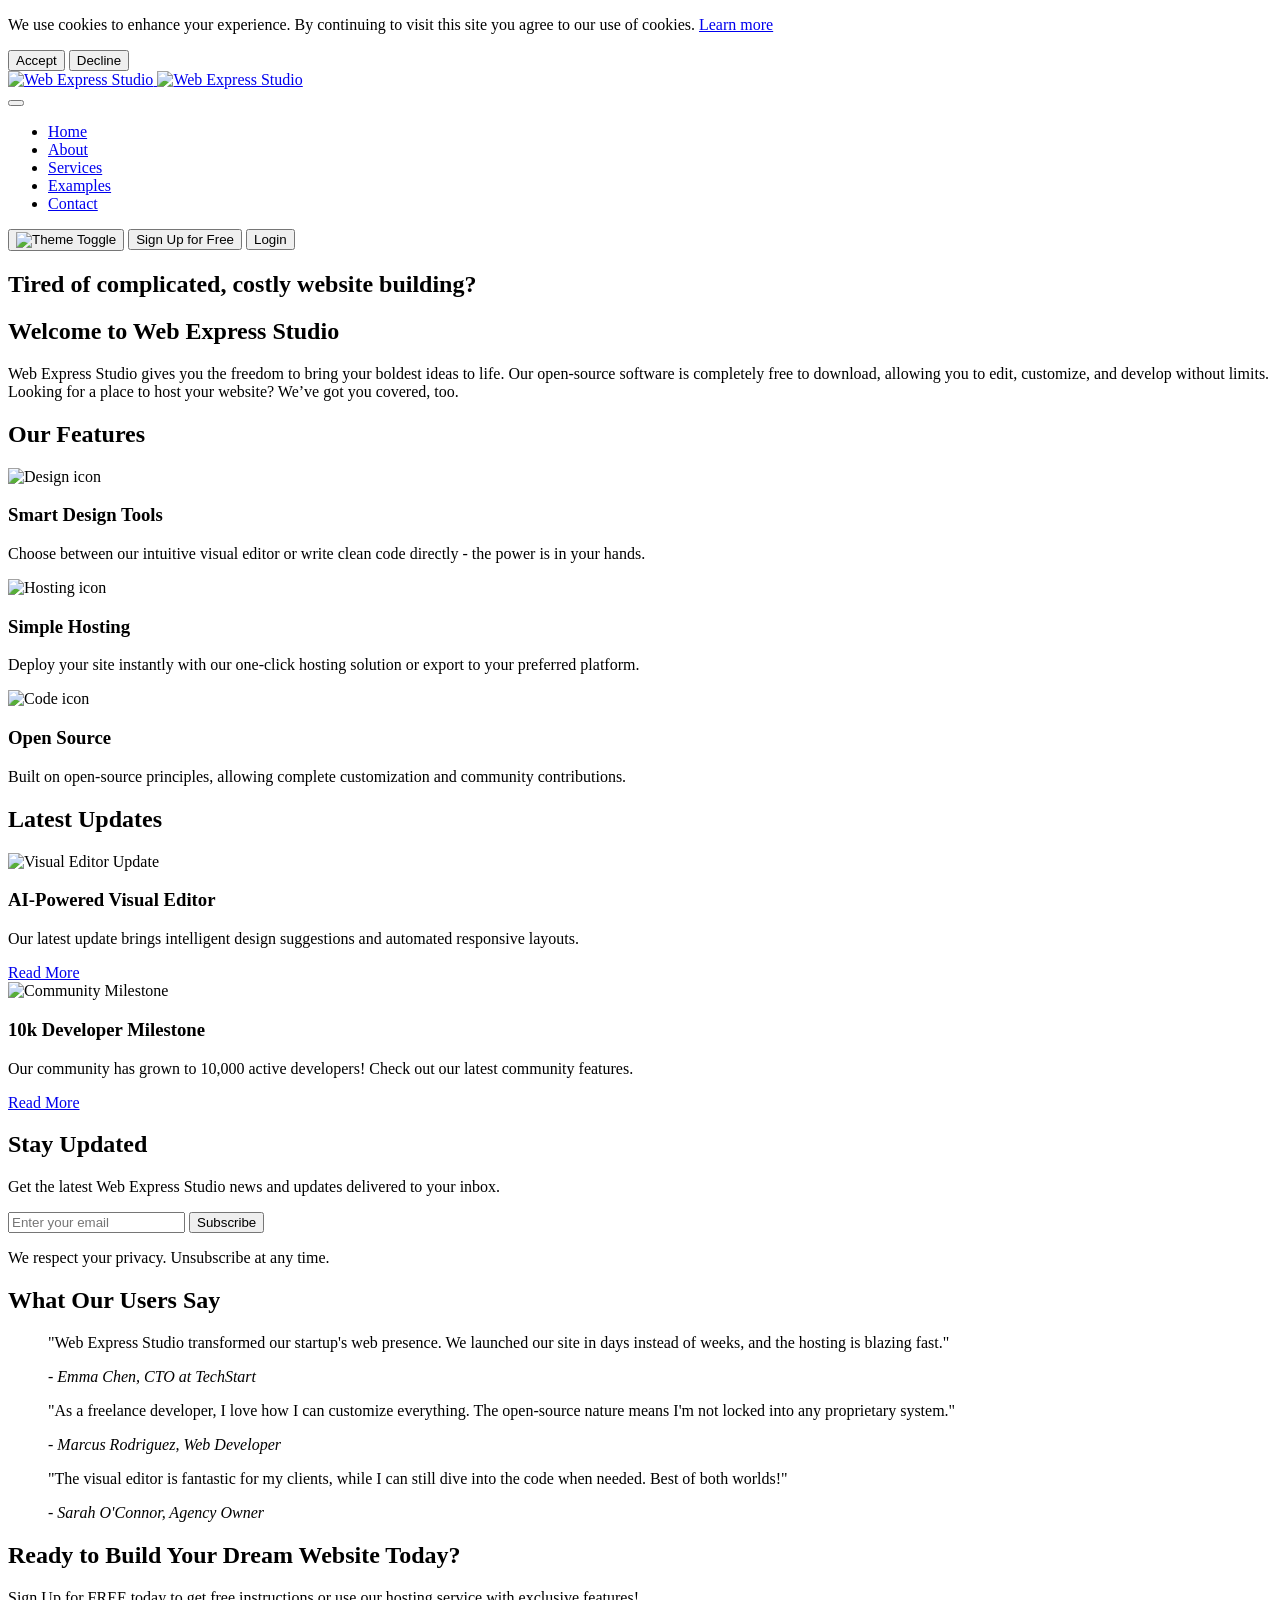
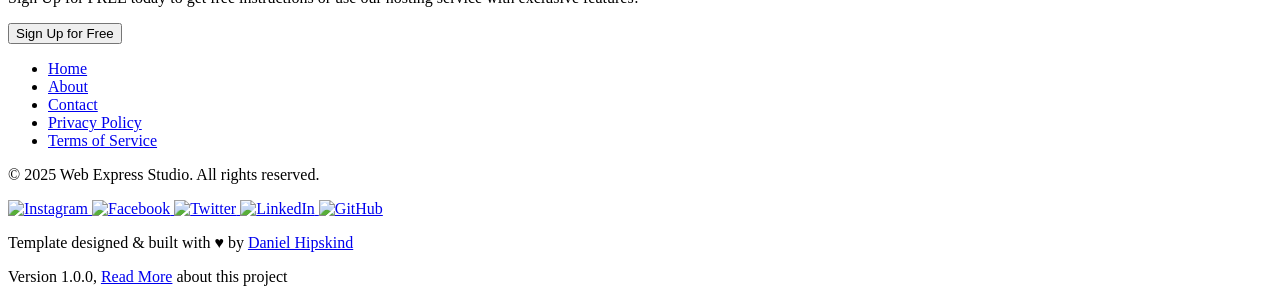
==== commit c42b5c26: "Update project branding from SiteForge to Web Express Studio - Implemented a popup notification feat" ====
--- a/index.html
+++ b/index.html
@@ -17,7 +17,7 @@
 
   <!-- General Meta Tags -->
   <meta name="description"
-    content="SiteForge - Open source website builder with powerful hosting solutions. Create, customize, and deploy your dream website easily">
+    content="Web Express Studio - Open source website builder with powerful hosting solutions. Create, customize, and deploy your dream website easily">
   <meta name="author" content="Daniel Hipskind">
   <meta name="keywords" content="template, website builder, web hosting, open source, visual editor">
   <meta name="theme-color" content="#04aa6d">
@@ -29,22 +29,24 @@
 
   <!-- Microsoft Tags -->
   <meta name="msapplication-TileColor" content="#04aa6d">
-  <meta name="msapplication-TileImage" content="./img/logo/SiteForge.png">
-  <meta name="msapplication-config" content="./img/logo/SiteForge.png">
+  <meta name="msapplication-TileImage" content="./img/logo/WebExpressStudio.png">
+  <meta name="msapplication-config" content="./img/logo/WebExpressStudio.png">
 
   <!-- Twitter Tags -->
   <meta name="twitter:card" content="summary_large_image">
-  <meta name="twitter:site" content="@SiteForge">
-  <meta name="twitter:title" content="SiteForge - Open Source Website Builder">
-  <meta name="twitter:description" content="Create, customize, and deploy your dream website easily with SiteForge.">
-  <meta name="twitter:image" content="./img/logo/SiteForge.png">
+  <meta name="twitter:site" content="@Web Express Studio">
+  <meta name="twitter:title" content="Web Express Studio - Open Source Website Builder">
+  <meta name="twitter:description"
+    content="Create, customize, and deploy your dream website easily with Web Express Studio.">
+  <meta name="twitter:image" content="./img/logo/WebExpressStudio.png">
 
   <!-- Open Graph Tags -->
-  <meta property="og:title" content="SiteForge - Open Source Website Builder">
-  <meta property="og:description" content="Create, customize, and deploy your dream website easily with SiteForge.">
-  <meta property="og:image" content="./img/logo/SiteForge.png">
+  <meta property="og:title" content="Web Express Studio - Open Source Website Builder">
+  <meta property="og:description"
+    content="Create, customize, and deploy your dream website easily with Web Express Studio.">
+  <meta property="og:image" content="./img/logo/WebExpressStudio.png">
   <meta property="og:type" content="website">
-  <meta property="og:site_name" content="SiteForge">
+  <meta property="og:site_name" content="Web Express Studio">
   <meta property="og:locale" content="en_US">
 
   <!-- CORS (Cross-Origin Resource Sharing) Permissions Policy
@@ -73,11 +75,11 @@
     rel="stylesheet">
 
   <!-- Favicon and Apple Touch Icons -->
-  <link rel="icon" type="image/svg+xml" href="./img/logo/SiteForge.svg">
+  <link rel="icon" type="image/svg+xml" href="./img/logo/WebExpressStudio.svg">
   <link rel="stylesheet" type="text/css" href="css/main.css">
   <link rel="stylesheet" type="text/css" href="css/index.css">
-  <link rel="alternate icon" type="image/png" href="./img/logo/SiteForge.png" />
-  <link rel="shortcut icon" href="./img/logo/SiteForge.ico" type="image/x-icon" />
+  <link rel="alternate icon" type="image/png" href="./img/logo/WebExpressStudio.png" />
+  <link rel="shortcut icon" href="./img/logo/WebExpressStudio.ico" type="image/x-icon" />
 
   <!-- Multiple Apple "touch" icons for different devices -->
   <link rel="apple-touch-icon" href="./img/logo/apple-touch-icon.png" />
@@ -91,7 +93,7 @@
   <link rel="apple-touch-icon" sizes="180x180" href="./img/logo/apple-touch-icon-180x180.png" />
 
   <!-- Site name-->
-  <title>SiteForge - Open Source Website Builder</title>
+  <title>Web Express Studio - Open Source Website Builder</title>
 
 </head>
 
@@ -120,8 +122,8 @@
         <!-- Company Logo -->
         <div class="logo">
           <a href="./">
-            <img src="./img/logo/SiteForge-Light.svg" alt="SiteForge" class="logo-image light-mode">
-            <img src="./img/logo/SiteForge.svg" alt="SiteForge" class="logo-image dark-mode">
+            <img src="./img/logo/WebExpressStudio-Light.svg" alt="Web Express Studio" class="logo-image light-mode">
+            <img src="./img/logo/WebExpressStudio.svg" alt="Web Express Studio" class="logo-image dark-mode">
           </a>
         </div>
 
@@ -167,10 +169,12 @@
 
         <!-- Hero image loaded in with CSS -->
         <h1 id="hero-title">Tired of complicated, costly website building?</h1>
-        <h2>Welcome to SiteForge</h2>
-        <p>SiteForge empowers you to create beyond your wildest dreams. Our software is open source and free to download
-          so you can edit, customize, and develop beyond your wildest dreams. Need somewhere to host your website? We've
-          got you too.</p>
+        <h2>Welcome to Web Express Studio</h2>
+        <p>Web Express Studio gives you the freedom to bring your boldest ideas to life. Our open-source software is
+          completely
+          free to download, allowing you to edit, customize, and develop without limits. Looking for a place to host
+          your website?
+          We’ve got you covered, too.</p>
       </div>
     </section>
 
@@ -223,7 +227,7 @@
     <section class="newsletter-section">
       <div class="newsletter-content">
         <h2>Stay Updated</h2>
-        <p>Get the latest SiteForge news and updates delivered to your inbox.</p>
+        <p>Get the latest Web Express Studio news and updates delivered to your inbox.</p>
         <form id="newsletterForm" class="newsletter-form">
           <input type="email" id="newsletter-email" name="email" placeholder="Enter your email" autocomplete="email"
             required>
@@ -240,7 +244,8 @@
       <h2>What Our Users Say</h2>
       <div class="testimonials-grid">
         <blockquote class="testimonial">
-          <p>"SiteForge transformed our startup's web presence. We launched our site in days instead of weeks, and the
+          <p>"Web Express Studio transformed our startup's web presence. We launched our site in days instead of weeks,
+            and the
             hosting is blazing fast."</p>
           <cite>- Emma Chen, CTO at TechStart</cite>
         </blockquote>
@@ -293,7 +298,7 @@
 
     <!-- Footer info/copyright -->
     <div class="footer-info">
-      <p>&copy; 2025 SiteForge. All rights reserved.</p>
+      <p>&copy; 2025 Web Express Studio. All rights reserved.</p>
     </div>
 
     <!-- Social media links -->
@@ -319,7 +324,9 @@
     <div class="footer-bottom">
       <p class="credit">Template designed & built with <span class="heart">♥</span> by <a
           href="https://danielhipskind.com/" target="_blank" rel="noopener noreferrer">Daniel Hipskind</a></p>
-      <p class="version">Version 1.0.0, <a href="README.md">Read More</a> about this project</p>
+      <p class="version">Version 1.0.0, <a
+          href="https://github.com/Greigh/WebExpressStudioTemplate/blob/main/README.md">Read More</a> about this
+        project</p>
     </div>
   </footer>
   <script type="application/javascript" src="./js/script.js"></script>
--- a/css/main.css
+++ b/css/main.css
@@ -69,6 +69,14 @@
   --spacing-sm: 0.5rem;
   --spacing-md: 1rem;
   --spacing-lg: 2rem;
+
+  /* Dark Mode */
+  --dark-bg: #1a1a1a;
+  --dark-text: #f2f2f2;
+  --dark-primary: #038756;
+  --dark-primary-hover: #038756;
+  --dark-border: #333333;
+  --dark-shadow: 0 4px 6px rgba(0, 0, 0, 0.3);
 }
 
 
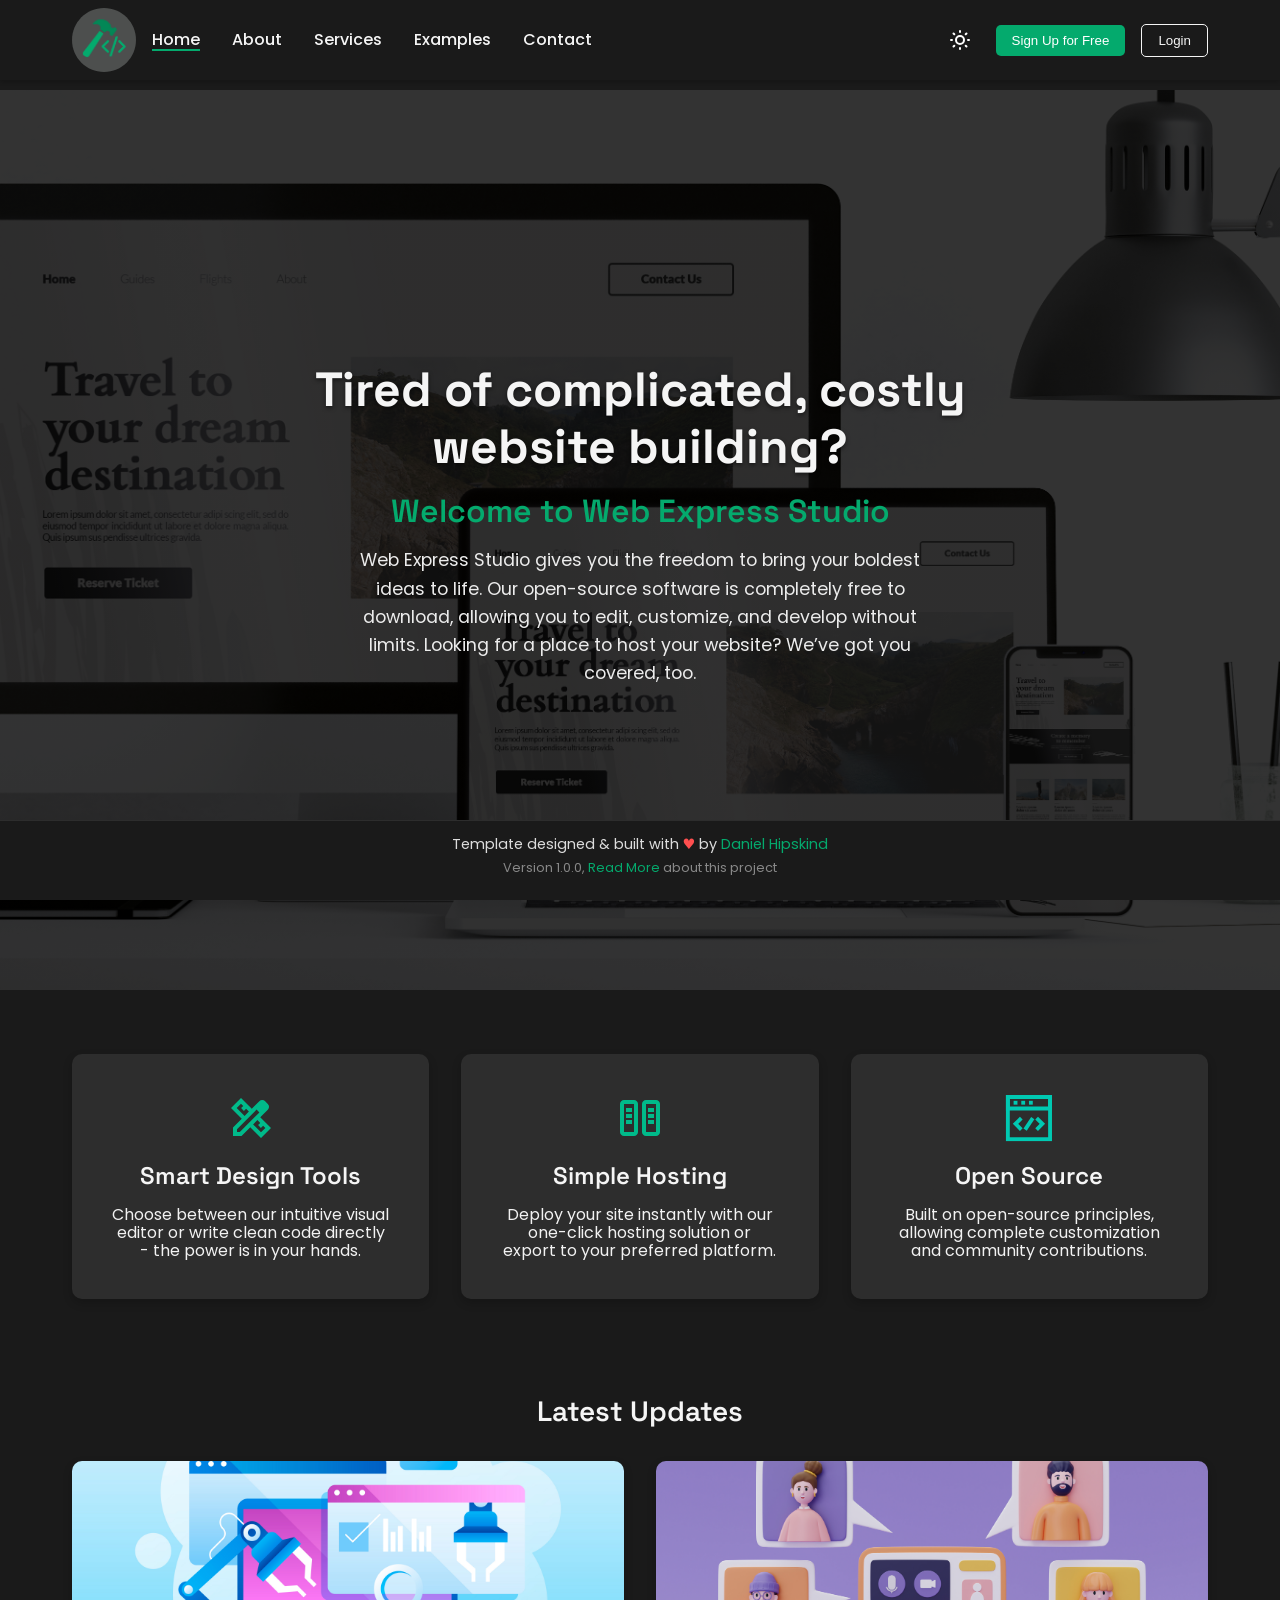
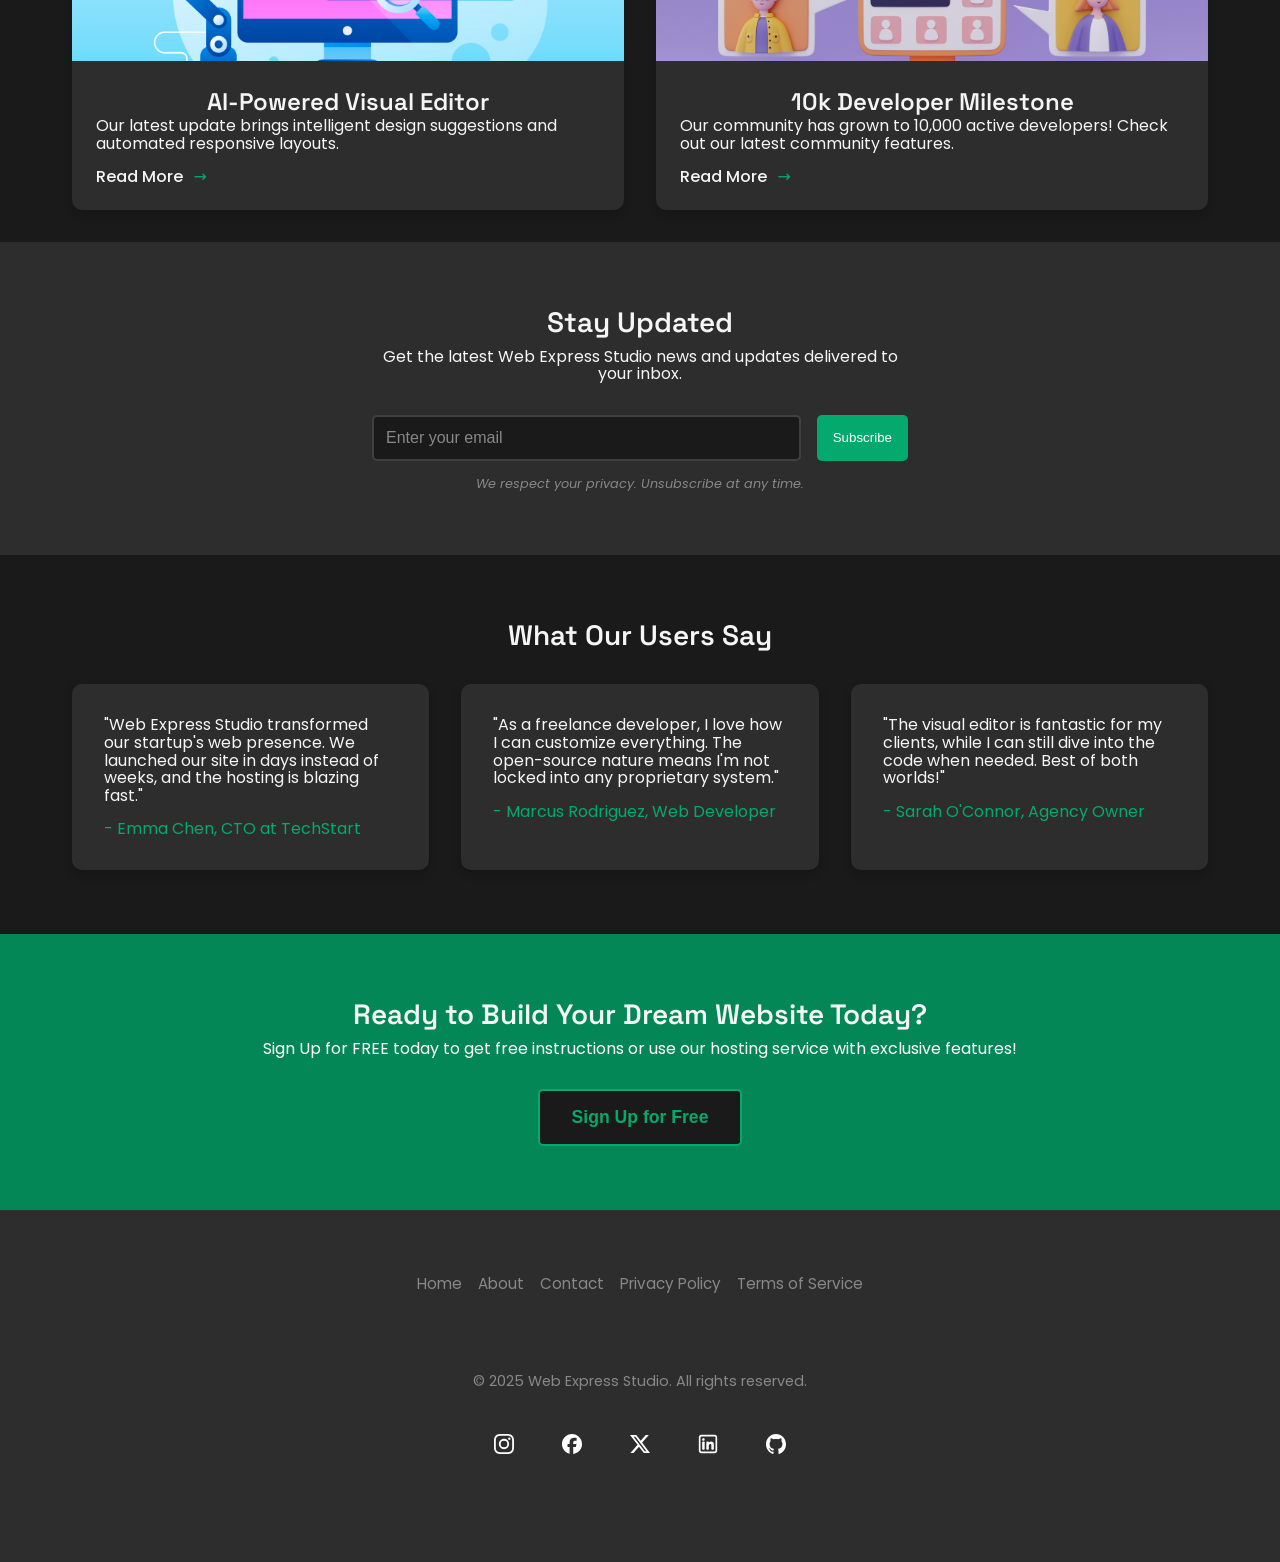
==== commit 8c25bbca: "Clean up and stuff" ====
--- a/index.html
+++ b/index.html
@@ -1,14 +1,36 @@
 <!--DOCType HTML-->
 <!DOCTYPE html>
 
-<!-- Set language to English and preload, preloaded CSS-->
+
 <html lang="en" class="preload">
 
 <head>
-
-  <!-- Base URL for relative links -->
-  <base href="/~danielhipskind/Final_Project/">
-
+  <script>
+    (function () {
+      // Force dark mode first to prevent flash
+      document.documentElement.classList.add('preload', 'dark');
+
+      // Check stored theme after forcing dark
+      const storedTheme = localStorage.getItem('theme');
+      const prefersDark = window.matchMedia('(prefers-color-scheme: dark)').matches;
+
+      // Only change if explicitly set to light
+      if (storedTheme === 'light') {
+        document.documentElement.classList.remove('dark');
+      } else if (!storedTheme) {
+        // If no stored theme, save the default (dark)
+        localStorage.setItem('theme', 'dark');
+      }
+
+      // Remove preload class after a brief delay
+      window.addEventListener('DOMContentLoaded', () => {
+        setTimeout(() => {
+          document.documentElement.classList.remove('preload');
+        }, 100);
+      });
+    })();
+  </script>
+  <script src="./assets/js/script.js" defer></script>
   <!-- Meta Tags -->
   <meta charset="UTF-8">
 
@@ -29,43 +51,23 @@
 
   <!-- Microsoft Tags -->
   <meta name="msapplication-TileColor" content="#04aa6d">
-  <meta name="msapplication-TileImage" content="./img/logo/WebExpressStudio.png">
-  <meta name="msapplication-config" content="./img/logo/WebExpressStudio.png">
-
-  <!-- Twitter Tags -->
+  <meta name="msapplication-TileImage" content="./assets/img/logo/WebExpressStudio.png">
+  <meta name="msapplication-config" content="./assets/img/logo/WebExpressStudio.png">
   <meta name="twitter:card" content="summary_large_image">
   <meta name="twitter:site" content="@Web Express Studio">
   <meta name="twitter:title" content="Web Express Studio - Open Source Website Builder">
   <meta name="twitter:description"
     content="Create, customize, and deploy your dream website easily with Web Express Studio.">
-  <meta name="twitter:image" content="./img/logo/WebExpressStudio.png">
+  <meta name="twitter:image" content="./assets/img/logo/WebExpressStudio.png">
 
   <!-- Open Graph Tags -->
   <meta property="og:title" content="Web Express Studio - Open Source Website Builder">
   <meta property="og:description"
     content="Create, customize, and deploy your dream website easily with Web Express Studio.">
-  <meta property="og:image" content="./img/logo/WebExpressStudio.png">
+  <meta property="og:image" content="./assets/img/logo/WebExpressStudio.png">
   <meta property="og:type" content="website">
   <meta property="og:site_name" content="Web Express Studio">
   <meta property="og:locale" content="en_US">
-
-  <!-- CORS (Cross-Origin Resource Sharing) Permissions Policy
-  This policy restricts the use of certain features to improve security and privacy -->
-  <meta http-equiv="Permissions-Policy"
-    content="browsing-topics=(), interest-cohort=(), join-ad-interest-group=(), run-ad-auction=(), attribution-reporting=(), conversion-measurement=(), private-aggregation=(), shared-storage=(), private-state-token-issuance=(), private-state-token-redemption=()">
-  <meta http-equiv="Cross-Origin-Opener-Policy" content="same-origin">
-  <meta http-equiv="Cross-Origin-Embedder-Policy" content="require-corp">
-  <meta http-equiv="Cross-Origin-Resource-Policy" content="same-site">
-
-  <!-- Content Security Policy (CSP)
-  This policy helps to prevent XSS attacks by controlling the sources from which content can be loaded -->
-  <meta http-equiv="Content-Security-Policy" content="default-src 'self' https: http:; 
-            script-src 'self' 'unsafe-inline' 'unsafe-eval' https: http:; 
-            style-src 'self' 'unsafe-inline' https: http:; 
-            img-src 'self' data: https: http:; 
-            font-src 'self' https: http:; 
-            frame-src 'self' https: http:;
-            connect-src 'self' https: http:">
 
   <!-- Add font preconnect -->
   <link rel="preconnect" href="https://fonts.googleapis.com">
@@ -75,22 +77,22 @@
     rel="stylesheet">
 
   <!-- Favicon and Apple Touch Icons -->
-  <link rel="icon" type="image/svg+xml" href="./img/logo/WebExpressStudio.svg">
-  <link rel="stylesheet" type="text/css" href="css/main.css">
-  <link rel="stylesheet" type="text/css" href="css/index.css">
-  <link rel="alternate icon" type="image/png" href="./img/logo/WebExpressStudio.png" />
-  <link rel="shortcut icon" href="./img/logo/WebExpressStudio.ico" type="image/x-icon" />
+  <link rel="icon" type="image/svg+xml" href="./assets/img/logo/WebExpressStudio.svg">
+  <link rel="stylesheet" type="text/css" href="./assets/css/main.css">
+  <link rel="stylesheet" type="text/css" href="./assets/css/index.css">
+  <link rel="alternate icon" type="image/png" href="./assets/img/logo/WebExpressStudio.png" />
+  <link rel="shortcut icon" href="./assets/img/logo/WebExpressStudio.ico" type="image/x-icon" />
 
   <!-- Multiple Apple "touch" icons for different devices -->
-  <link rel="apple-touch-icon" href="./img/logo/apple-touch-icon.png" />
-  <link rel="apple-touch-icon" sizes="57x57" href="./img/logo/apple-touch-icon-57x57.png" />
-  <link rel="apple-touch-icon" sizes="72x72" href="./img/logo/apple-touch-icon-72x72.png" />
-  <link rel="apple-touch-icon" sizes="76x76" href="./img/logo/apple-touch-icon-76x76.png" />
-  <link rel="apple-touch-icon" sizes="114x114" href="./img/logo/apple-touch-icon-114x114.png" />
-  <link rel="apple-touch-icon" sizes="120x120" href="./img/logo/apple-touch-icon-120x120.png" />
-  <link rel="apple-touch-icon" sizes="144x144" href="./img/logo/apple-touch-icon-144x144.png" />
-  <link rel="apple-touch-icon" sizes="152x152" href="./img/logo/apple-touch-icon-152x152.png" />
-  <link rel="apple-touch-icon" sizes="180x180" href="./img/logo/apple-touch-icon-180x180.png" />
+  <link rel="apple-touch-icon" href="./assets/img/logo/apple-touch-icon.png" />
+  <link rel="apple-touch-icon" sizes="57x57" href="./assets/img/logo/apple-touch-icon-57x57.png" />
+  <link rel="apple-touch-icon" sizes="72x72" href="./assets/img/logo/apple-touch-icon-72x72.png" />
+  <link rel="apple-touch-icon" sizes="76x76" href="./assets/img/logo/apple-touch-icon-76x76.png" />
+  <link rel="apple-touch-icon" sizes="114x114" href="./assets/img/logo/apple-touch-icon-114x114.png" />
+  <link rel="apple-touch-icon" sizes="120x120" href="./assets/img/logo/apple-touch-icon-120x120.png" />
+  <link rel="apple-touch-icon" sizes="144x144" href="./assets/img/logo/apple-touch-icon-144x144.png" />
+  <link rel="apple-touch-icon" sizes="152x152" href="./assets/img/logo/apple-touch-icon-152x152.png" />
+  <link rel="apple-touch-icon" sizes="180x180" href="./assets/img/logo/apple-touch-icon-180x180.png" />
 
   <!-- Site name-->
   <title>Web Express Studio - Open Source Website Builder</title>
@@ -122,8 +124,9 @@
         <!-- Company Logo -->
         <div class="logo">
           <a href="./">
-            <img src="./img/logo/WebExpressStudio-Light.svg" alt="Web Express Studio" class="logo-image light-mode">
-            <img src="./img/logo/WebExpressStudio.svg" alt="Web Express Studio" class="logo-image dark-mode">
+            <img src="./assets/img/logo/WebExpressStudio-Light.svg" alt="Web Express Studio"
+              class="logo-image light-mode">
+            <img src="./assets/img/logo/WebExpressStudio.svg" alt="Web Express Studio" class="logo-image dark-mode">
           </a>
         </div>
 
@@ -149,7 +152,7 @@
 
           <!-- Theme Toggle -->
           <button type="button" class="theme-toggle" aria-label="Toggle dark mode" data-theme-toggle>
-            <img src="./img/icons/sun.svg" alt="Theme Toggle" class="theme-icon" role="presentation">
+            <img src="./assets/img/icons/sun.svg" alt="Theme Toggle" class="theme-icon" role="presentation">
           </button>
 
           <!-- Authentication Buttons -->
@@ -182,19 +185,19 @@
     <section class="features-section" aria-labelledby="features-title">
       <h2 id="features-title" class="visually-hidden">Our Features</h2>
       <section class="feature-card">
-        <img src="./img/index/design.svg" alt="Design icon" />
+        <img src="./assets/img/index/design.svg" alt="Design icon" />
         <h3>Smart Design Tools</h3>
         <p>Choose between our intuitive visual editor or write clean code directly - the power is in your hands.</p>
       </section>
 
       <section class="feature-card">
-        <img src="./img/index/hosting.svg" alt="Hosting icon" />
+        <img src="./assets/img/index/hosting.svg" alt="Hosting icon" />
         <h3>Simple Hosting</h3>
         <p>Deploy your site instantly with our one-click hosting solution or export to your preferred platform.</p>
       </section>
 
       <section class="feature-card">
-        <img src="./img/index/coding.svg" alt="Code icon" />
+        <img src="./assets/img/index/coding.svg" alt="Code icon" />
         <h3>Open Source</h3>
         <p>Built on open-source principles, allowing complete customization and community contributions.</p>
       </section>
@@ -205,7 +208,7 @@
       <h2>Latest Updates</h2>
       <div class="news-grid">
         <article class="news-card">
-          <img src="./img/index/news1.jpg" alt="Visual Editor Update" />
+          <img src="./assets/img/index/news1.jpg" alt="Visual Editor Update" />
           <div class="news-content">
             <h3>AI-Powered Visual Editor</h3>
             <p>Our latest update brings intelligent design suggestions and automated responsive layouts.</p>
@@ -213,7 +216,7 @@
           </div>
         </article>
         <article class="news-card">
-          <img src="./img/index/news2.jpg" alt="Community Milestone" />
+          <img src="./assets/img/index/news2.jpg" alt="Community Milestone" />
           <div class="news-content">
             <h3>10k Developer Milestone</h3>
             <p>Our community has grown to 10,000 active developers! Check out our latest community features.</p>
@@ -304,19 +307,19 @@
     <!-- Social media links -->
     <div class="social-media-icons" aria-label="Social media links">
       <a href="404" target="_blank" rel="noopener noreferrer" aria-label="Follow us on Instagram">
-        <img src="./img/icons/instagram.svg" alt="Instagram" role="presentation">
+        <img src="./assets/img/icons/instagram.svg" alt="Instagram" role="presentation">
       </a>
       <a href="404" target="_blank" rel="noopener noreferrer" aria-label="Follow us on Facebook">
-        <img src="./img/icons/facebook.svg" alt="Facebook" role="presentation">
+        <img src="./assets/img/icons/facebook.svg" alt="Facebook" role="presentation">
       </a>
       <a href="404" target="_blank" rel="noopener noreferrer" aria-label="Follow us on Twitter">
-        <img src="./img/icons/Twitter.svg" alt="Twitter" role="presentation">
+        <img src="./assets/img/icons/Twitter.svg" alt="Twitter" role="presentation">
       </a>
       <a href="404" target="_blank" rel="noopener noreferrer" aria-label="Follow us on LinkedIn">
-        <img src="./img/icons/linkedin.svg" alt="LinkedIn" role="presentation">
+        <img src="./assets/img/icons/linkedin.svg" alt="LinkedIn" role="presentation">
       </a>
       <a href="404" target="_blank" rel="noopener noreferrer" aria-label="Follow us on GitHub">
-        <img src="./img/icons/github.svg" alt="GitHub" role="presentation">
+        <img src="./assets/img/icons/github.svg" alt="GitHub" role="presentation">
       </a>
     </div>
 
@@ -329,7 +332,6 @@
         project</p>
     </div>
   </footer>
-  <script type="application/javascript" src="./js/script.js"></script>
 </body>
 
 </html>
--- a/assets/css/main.css
+++ b/assets/css/main.css
@@ -0,0 +1,1238 @@
+/**
+ * SiteForge Main Stylesheet
+ * Global styles and shared components
+ *
+ * @version 1.0.0
+ * @author Daniel Hipskind
+ *
+ * @sections
+ * - CSS Variables & Theme
+ * - Base Elements
+ * - Typography
+ * - Layout Components
+ * - Navigation
+ * - Footer
+ * - Interactive Elements
+ * - Dark Mode
+ * - Utilities
+ * - Responsive Design
+ */
+
+/**
+ * Global CSS Variables
+ * Core design tokens and theme values
+ *
+ * @colors
+ * --primary-color: Main brand green
+ * --primary-hover: Darker shade for interactions
+ * --text-color: Primary text color
+ * --text-muted: Secondary text color
+ *
+ * @layout
+ * --max-width: Maximum content width
+ * --spacing-*: Consistent spacing units
+ * --radius-*: Border radius variants
+ *
+ * @effects
+ * --shadow-*: Box shadow variants
+ */
+
+/* Add transitions back after load */
+html:not(.preload) * {
+  transition: background-color 0.3s ease,
+    color 0.3s ease,
+    border-color 0.3s ease,
+    opacity 0.3s ease !important;
+}
+
+/* Core theme variables - Set dark theme as default */
+:root {
+  /* Colors - Default to dark theme */
+  --primary-color: #04aa6d;
+  --primary-hover: #038756;
+  --text-color: #f5f5f5;
+  --text-muted: #888;
+  --bg-color: #1a1a1a;
+  --bg-alt: #2d2d2d;
+  --border-color: #333;
+
+  /* Keep existing shadow, radius, layout variables */
+  --shadow-sm: 0 2px 4px rgba(0, 0, 0, 0.1);
+  --shadow-md: 0 4px 6px rgba(0, 0, 0, 0.1);
+  --shadow-lg: 0 8px 15px rgba(0, 0, 0, 0.1);
+  /* Border Radius */
+  --radius-sm: 8px;
+  --radius-md: 16px;
+  --radius-lg: 24px;
+  /* Layout */
+  --header-height: 36px;
+  --header-height-mobile: 32px;
+  --footer-height: 34px;
+  --container-max: 1200px;
+  --max-width: 1200px;
+  /* Spacing */
+  --spacing-sm: 0.5rem;
+  --spacing-md: 1rem;
+  --spacing-lg: 2rem;
+}
+
+/* Light theme overrides */
+html:not(.dark) {
+  --bg-color: #ffffff;
+  --text-color: #333333;
+  --text-muted: #666;
+  --bg-alt: #f2f2f2;
+  --border-color: #eee;
+}
+
+/* Prevent transitions during page load */
+.preload * {
+  transition: none !important;
+}
+
+/**
+ * Base Reset & Global Styles
+ * Core element styling and reset
+ */
+* {
+  margin: 0;
+  padding: 0;
+  box-sizing: border-box;
+}
+
+:root.dark {
+  color-scheme: dark;
+}
+
+html.dark {
+  background-color: #1a1a1a;
+  color: #f5f5f5;
+}
+
+html {
+  scroll-behavior: smooth;
+}
+
+main {
+  max-width: var(--max-width);
+  margin: 0 auto;
+}
+
+/**
+ * Typography System
+ * Font families, sizes, and text styles
+ *
+ * @fonts
+ * - Primary: Poppins
+ * - Headers: Space Grotesk
+ *
+ * @sizes
+ * h1: 2rem aka 32px
+ * h2: 1.75rem aka 28px
+ * h3: 1.5rem aka 24px
+ * h4: 1.25rem aka 20px
+ */
+
+body {
+  font-family: 'Poppins', system-ui, -apple-system, BlinkMacSystemFont, sans-serif;
+  line-height: 1.1;
+  background-color: var(--bg-color);
+  padding-top: 90px;
+  color: var(--text-color);
+}
+
+h1,
+h2,
+h3,
+h4 {
+  color: var(--text-color);
+  text-align: center;
+  font-weight: 600;
+  font-family: 'Space Grotesk', system-ui, -apple-system, BlinkMacSystemFont, sans-serif;
+  line-height: 1.2;
+}
+
+h1 {
+  font-size: 2rem;
+  margin-bottom: 0.5rem;
+}
+
+h2 {
+  font-size: 1.75rem;
+  margin-bottom: 0.5rem;
+}
+
+h3 {
+  font-size: 1.5rem;
+}
+
+h4 {
+  font-size: 1.25rem;
+}
+
+h5,
+h6 {
+  color: var(--text-color);
+  font-family: 'Space Grotesk', system-ui, -apple-system, BlinkMacSystemFont, sans-serif;
+  line-height: 1.2;
+}
+
+header {
+  background-color: var(--bg-alt);
+  position: fixed;
+  width: 100%;
+  top: 0;
+  left: 0;
+  height: 80px;
+  z-index: 1000;
+  box-shadow: 0 2px 4px rgba(0, 0, 0, 0.1);
+}
+
+/**
+ * Navigation Components
+ * Header and navigation structure
+ *
+ * @structure
+ * - Fixed header
+ * - Logo placement
+ * - Navigation links
+ * - Authentication buttons
+ * - Mobile hamburger menu
+ *
+ * @components
+ * - .navbar: Main navigation container
+ * - .nav-links: Navigation items list
+ * - .hamburger: Mobile menu trigger
+ * - .auth-buttons: Login/Signup controls
+ *
+ * @states
+ * - .active: Mobile menu open state
+ * - [aria-current]: Current page indicator
+ * - :hover: Link hover effects
+ */
+
+.navbar {
+  display: flex;
+  justify-content: space-between;
+  align-items: center;
+  max-width: var(--max-width);
+  margin: 0 auto;
+  padding: 1.25rem 2rem;
+  height: 100%;
+}
+
+.navbar-left {
+  display: flex;
+  align-items: center;
+  gap: 1rem;
+}
+
+.logo {
+  flex-shrink: 0;
+}
+
+.logo-image {
+  width: 64px;
+  height: 64px;
+  transition: opacity 0.3s ease;
+}
+
+.logo-image.light-mode {
+  display: block;
+}
+
+.logo-image.dark-mode {
+  display: none;
+}
+
+.nav-links {
+  display: flex;
+  gap: 2rem;
+  margin: 0;
+  padding: 0;
+  list-style: none;
+  justify-content: center;
+}
+
+.nav-links a {
+  color: var(--text-color);
+  text-decoration: none;
+  font-weight: 500;
+  transition: color 0.3s ease;
+  padding: 0.5rem 0;
+}
+
+.nav-links li {
+  position: relative;
+}
+
+.nav-links a::after {
+  content: '';
+  position: absolute;
+  bottom: -2px;
+  left: 0;
+  width: 100%;
+  height: 2px;
+  background-color: var(--primary-color);
+  transform: scaleX(0);
+  transition: transform 0.3s ease;
+}
+
+.nav-links a:hover::after {
+  transform: scaleX(1);
+}
+
+.nav-links a[aria-current='page']::after {
+  transform: scaleX(1);
+}
+
+.auth-buttons {
+  display: flex;
+  gap: 1rem;
+  align-items: center;
+}
+
+.logo a {
+  display: flex;
+  align-items: center;
+  gap: 0.5rem;
+  text-decoration: none;
+  color: #333;
+}
+
+.auth-buttons {
+  display: flex;
+  gap: 1rem;
+  align-items: center;
+  margin-left: auto;
+}
+
+.signup-btn,
+.login-btn {
+  padding: 0.5rem 1rem;
+  border-radius: 5px;
+  border: none;
+  cursor: pointer;
+  font-weight: 500;
+  transition: all 0.3s cubic-bezier(0.4, 0, 0.2, 1);
+}
+
+/**
+ * Interactive Elements
+ * Buttons, links, and hover states
+ *
+ * @components
+ * - .cta-button: Call-to-action buttons
+ * - .nav-links: Navigation items
+ * - .social-media-icons: Social media links
+ *
+ * @animations
+ * - Transform on hover
+ * - Smooth transitions
+ * - Scale effects
+ */
+
+.cta-button {
+  background-color: white;
+  color: var(--primary-color);
+  padding: 1rem 2rem;
+  border: none;
+  border-radius: 5px;
+  font-size: 1.1rem;
+  font-weight: bold;
+  margin-top: 2rem;
+  cursor: pointer;
+  transition: all 0.3s cubic-bezier(0.4, 0, 0.2, 1);
+}
+
+.signup-btn {
+  background-color: var(--primary-color);
+  color: white;
+}
+
+.signup-btn:hover,
+.cta-button:hover {
+  color: white;
+  background-color: #038756;
+  transform: translateY(-2px);
+  box-shadow: 0 4px 12px rgba(4, 170, 109, 0.2);
+}
+
+.login-btn {
+  background-color: transparent;
+  color: #333;
+  border: 1px solid #333;
+}
+
+.login-btn:hover {
+  background-color: rgba(255, 255, 255, 0.1);
+  transform: translateY(-2px);
+}
+
+/**
+ * Cookie Consent Banner
+ * Privacy compliance notification
+ *
+ * @structure
+ * - Fixed position banner
+ * - Content container
+ * - Action buttons
+ *
+ * @components
+ * - .cookie-banner: Main container
+ * - .cookie-content: Text and controls
+ * - .cookie-buttons: Action buttons
+ *
+ * @states
+ * - .hidden: Banner hidden state
+ * - .accept/.decline: Button variants
+ */
+
+.cookie-banner {
+  position: fixed;
+  bottom: 60px;
+  left: 0;
+  right: 0;
+  background: #f2f2f2;
+  box-shadow: 0 -2px 10px rgba(0, 0, 0, 0.1);
+  z-index: 999;
+  padding: 1rem 1rem 35px 1rem;
+}
+
+.cookie-banner.hidden {
+  display: none;
+}
+
+.cookie-content {
+  max-width: var(--max-width);
+  margin: 0 auto;
+  display: flex;
+  align-items: center;
+  justify-content: space-between;
+  gap: 2rem;
+}
+
+.cookie-buttons {
+  display: flex;
+  gap: 1rem;
+}
+
+.cookie-btn {
+  padding: 0.5rem 1rem;
+  border-radius: 4px;
+  border: none;
+  font-weight: 500;
+  cursor: pointer;
+}
+
+.cookie-btn.accept {
+  background: var(--primary-color);
+  color: white;
+}
+
+.cookie-btn.decline {
+  background: #f5f5f5;
+  color: #333;
+}
+
+.cookie-link {
+  color: var(--primary-color);
+  text-decoration: underline;
+}
+
+.cookie-content p {
+  margin: 0;
+  font-size: 0.9rem;
+}
+
+/**
+ * Utility Classes
+ * Reusable helper classes
+ *
+ * @classes
+ * - .hidden: Hide elements
+ * - .visually-hidden: Accessibility hiding
+ * - .container: Content wrapper
+ * - .preload: Prevent transitions
+ *
+ * @animations
+ * - @keyframes pulse: Heartbeat effect
+ * - @keyframes fadeInUp: Entry animation
+ */
+
+.visually-hidden {
+  position: absolute;
+  width: 1px;
+  height: 1px;
+  padding: 0;
+  margin: -1px;
+  overflow: hidden;
+  clip: rect(0, 0, 0, 0);
+  white-space: nowrap;
+  border: 0;
+}
+
+.cta-button {
+  background-color: white;
+  color: var(--primary-color);
+  padding: 1rem 2rem;
+  border: none;
+  border-radius: 5px;
+  font-size: 1.1rem;
+  font-weight: bold;
+  cursor: pointer;
+  transition: all 0.3s cubic-bezier(0.4, 0, 0.2, 1);
+}
+
+.cta-button:hover {
+  background-color: #038756;
+  color: white;
+  transform: translateY(-2px);
+  box-shadow: 0 4px 12px rgba(4, 170, 109, 0.2);
+}
+
+.hamburger {
+  display: none;
+}
+
+.hidden {
+  display: none;
+}
+
+@keyframes pulse {
+  0% {
+    transform: scale(1);
+  }
+
+  50% {
+    transform: scale(1.2);
+  }
+
+  100% {
+    transform: scale(1);
+  }
+}
+
+/* Text selection styling */
+::selection {
+  background-color: rgba(4, 170, 109, 0.4);
+  color: inherit;
+}
+
+/* For Firefox */
+::-moz-selection {
+  background-color: rgba(4, 170, 109, 0.4);
+  color: inherit;
+}
+
+.container {
+  max-width: var(--max-width);
+  margin: 0 auto;
+  padding: 0 var(--spacing-lg);
+  width: 100%;
+}
+
+/**
+ * Theme Toggle System
+ * Light/Dark mode implementation
+ *
+ * @features
+ * - Theme persistence
+ * - Smooth transitions
+ * - Icon switching
+ *
+ * @components
+ * - .theme-toggle: Toggle button
+ * - .theme-icon: Theme indicator
+ * - .theme-transition: Transition handler
+ *
+ * @states
+ * - html.dark: Dark theme active
+ * - .preload: Prevent initial transition
+ */
+
+.theme-toggle {
+  background: none;
+  border: none;
+  padding: 0.5rem;
+  cursor: pointer;
+  display: flex;
+  align-items: center;
+  justify-content: center;
+  transition: all 0.3s ease;
+  filter: none;
+}
+
+.theme-toggle:hover {
+  transform: rotate(30deg);
+}
+
+.theme-icon {
+  width: 24px;
+  height: 24px;
+  transition: all 0.3s ease;
+}
+
+/**
+ * Footer Component
+ * Main site footer with navigation and social links
+ *
+ * @structure
+ * - Footer container
+ * - Navigation grid
+ * - Link columns
+ * - Social media icons
+ * - Copyright bar
+ *
+ * @components
+ * - .footer-nav: Navigation grid
+ * - .footer-links: Link columns
+ * - .social-media-icons: Social icons
+ * - .footer-info: Copyright section
+ */
+
+.footer {
+  background-color: var(--bg-alt);
+  color: #333;
+  padding: 4rem 2rem;
+  border-top: 1px solid #eee;
+  margin-top: auto;
+}
+
+.footer-nav {
+  max-width: var(--max-width);
+  margin: 0 auto;
+  display: flex;
+  flex-direction: row;
+  justify-content: center;
+  gap: 4rem;
+  padding: 0 1rem;
+}
+
+.footer-links {
+  display: flex;
+  flex-direction: row;
+  gap: 1rem;
+  list-style: none;
+  padding: 0;
+  margin: 0;
+  text-align: center;
+}
+
+.footer-links h4 {
+  font-size: 1.1rem;
+  margin-bottom: 1rem;
+  text-align: center;
+}
+
+.footer-links a {
+  color: #666;
+  text-decoration: none;
+  font-size: 0.95rem;
+  transition: color 0.3s ease, transform 0.3s ease;
+  display: inline-block;
+}
+
+.footer-links a:hover {
+  color: var(--primary-color);
+  transform: translateY(3px);
+}
+
+.footer-info {
+  max-width: var(--max-width);
+  margin: 3rem auto 0;
+  padding: 2rem 1rem 0;
+  border-top: 1px solid #eee;
+  text-align: center;
+  font-size: 0.9rem;
+  color: #666;
+}
+
+/* Remove this if you are using the theme */
+.footer-bottom {
+  position: fixed;
+  bottom: 0;
+  left: 0;
+  width: 100%;
+  background-color: #f2f2f2;
+  padding: 1rem 2rem;
+  border-top: 1px solid #eee;
+  text-align: center;
+  transition: background-color 0.3s ease, border-color 0.3s ease;
+  transition: background-color 0.3s ease, border-color 0.3s ease;
+  z-index: 1000;
+  height: 80px;
+}
+
+/* Remove this if you are using the theme */
+.footer-bottom .credit {
+  font-size: 0.9rem;
+  color: #666;
+  margin-bottom: 0.5rem;
+}
+
+/* Remove this if you are using the theme */
+.footer-bottom a {
+  color: #04aa6d;
+  text-decoration: none;
+  transition: color 0.3s ease;
+}
+
+/* Remove this if you are using the theme */
+.footer-bottom a:hover {
+  color: #038756;
+  text-decoration: underline;
+}
+
+/* Remove this if you are using the theme */
+.footer-bottom .version {
+  font-size: 0.8rem;
+  color: #888;
+}
+
+/* Remove this if you are using the theme */
+.footer-bottom .heart {
+  color: #ff4f4f;
+  display: inline-block;
+  animation: pulse 1.5s infinite;
+}
+
+.social-media-icons {
+  display: flex;
+  justify-content: center;
+  gap: 1.5rem;
+  margin: 2rem 0;
+}
+
+.social-media-icons a {
+  padding: 0.75rem;
+  border-radius: 50%;
+  transition: all 0.3s cubic-bezier(0.4, 0, 0.2, 1);
+  background-color: transparent;
+  display: flex;
+  align-items: center;
+  justify-content: center;
+}
+
+.social-media-icons img {
+  width: 20px;
+  height: 20px;
+  transition: transform 0.3s ease;
+}
+
+.social-media-icons a:hover {
+  transform: translateY(-3px);
+  background-color: rgba(4, 170, 109, 0.1);
+  box-shadow: 0 4px 12px rgba(4, 170, 109, 0.15);
+}
+
+.social-media-icons a:hover img {
+  transform: scale(1.1);
+}
+
+.social-media-icons {
+  display: flex;
+  justify-content: center;
+  gap: 1.5rem;
+  margin-top: 2rem;
+}
+
+/* Theme transition class */
+.theme-transition {
+  transition: background-color 0.3s ease, color 0.3s ease;
+}
+
+/* Remove transition during theme switch */
+.theme-transition * {
+  transition: none !important;
+}
+
+/**
+ * Dark Mode Styles
+ * Theme overrides for dark color scheme
+ *
+ * @features
+ * - Color inversions
+ * - Background changes
+ * - Shadow adjustments
+ * - Contrast maintenance
+ */
+
+body:not(.dark) .theme-toggle .theme-icon {
+  filter: invert(0%);
+}
+
+html.dark header {
+  background-color: #1a1a1a;
+  color: var(--text-color);
+  box-shadow: 0 2px 4px rgba(0, 0, 0, 0.2);
+}
+
+html.dark ::selection {
+  background-color: rgba(4, 170, 109, 0.5);
+  color: inherit;
+}
+
+html.dark ::-moz-selection {
+  background-color: rgba(4, 170, 109, 0.5);
+  color: inherit;
+}
+
+html.dark .theme-toggle .theme-icon {
+  filter: invert(100%) brightness(1.5);
+}
+
+/* Dark mode settings */
+html.dark .logo-image.light-mode {
+  display: none;
+}
+
+html.dark .logo-image.dark-mode {
+  display: block;
+}
+
+html.dark .logo a,
+html.dark .nav-links a,
+html.dark .theme-toggle {
+  color: #f5f5f5;
+}
+
+html.dark .login-btn {
+  border-color: #f5f5f5;
+  color: #f5f5f5;
+}
+
+html.dark .footer {
+  background-color: var(--bg-alt);
+  border-color: var(--border-color);
+}
+
+html.dark .footer-links h4 {
+  color: #f5f5f5;
+}
+
+html.dark .footer-links a {
+  color: #888;
+}
+
+html.dark .footer-info {
+  border-top: 1px solid #2d2d2d;
+  color: #888;
+}
+
+html.dark .social-media-icons a {
+  color: #f5f5f5;
+}
+
+html.dark .social-media-icons a:hover {
+  color: #04aa6d;
+}
+
+html.dark .social-media-icons img {
+  filter: brightness(0) invert(1);
+}
+
+/* Remove this if you are using the theme */
+html.dark .footer-bottom {
+  background-color: #1a1a1a;
+  border-top-color: #2d2d2d;
+}
+
+/* Remove this if you are using the theme */
+html.dark .footer-bottom .credit {
+  color: #ddd;
+}
+
+/* Remove this if you are using the theme */
+html.dark .footer-bottom .credit a {
+  color: #04aa6d;
+}
+
+/* Remove this if you are using the theme */
+html.dark .footer-bottom .version {
+  color: #888;
+}
+
+html.dark .footer-links a {
+  color: #888;
+}
+
+html.dark .footer-links a:hover {
+  color: #04aa6d;
+}
+
+html.dark {
+  background-color: #1a1a1a;
+  color: #f5f5f5;
+}
+
+html.dark .cta-button {
+  background-color: #1a1a1a;
+  color: #04aa6d;
+  border: 2px solid #04aa6d;
+}
+
+html.dark .cta-button:hover {
+  background-color: #04aa6d;
+  color: #1a1a1a;
+  border-color: transparent;
+}
+
+html.dark .cookie-banner {
+  background: #2d2d2d;
+  box-shadow: 0 -2px 10px rgba(0, 0, 0, 0.2);
+}
+
+html.dark .cookie-btn.decline {
+  background: #404040;
+  color: #f5f5f5;
+}
+
+html.dark .cta-section {
+  background-color: #038756;
+}
+
+html.dark .cta-button {
+  background-color: #1a1a1a;
+  color: #04aa6d;
+  border: 2px solid #04aa6d;
+}
+
+html.dark .cta-button:hover {
+  background-color: #04aa6d;
+  color: #1a1a1a;
+  border-color: transparent;
+  box-shadow: 0 4px 12px rgba(4, 170, 109, 0.3);
+}
+
+html.dark .hamburger-inner,
+html.dark .hamburger-inner::before,
+html.dark .hamburger-inner::after {
+  background-color: #f5f5f5;
+}
+
+html.dark .hamburger.active .hamburger-inner,
+html.dark .hamburger.active .hamburger-inner::before,
+html.dark .hamburger.active .hamburger-inner::after {
+  background-color: #f5f5f5;
+}
+
+html.dark .social-media-icons a:hover {
+  background-color: rgba(4, 170, 109, 0.2);
+  box-shadow: 0 4px 12px rgba(4, 170, 109, 0.2);
+}
+
+/**
+ * Responsive Design
+ * Mobile and tablet adaptations
+ *
+ * @breakpoints
+ * - 768px: Main mobile breakpoint
+ * - 480px: Small mobile devices
+ *
+ * @adjustments
+ * - Stack navigation
+ * - Adjust spacing
+ * - Modify font sizes
+ * - Reorganize footer
+ */
+
+@media (max-width: 768px) {
+  body {
+    padding-top: 70px;
+  }
+
+  @keyframes fadeInUp {
+    from {
+      opacity: 0;
+      transform: translateY(20px);
+    }
+
+    to {
+      opacity: 1;
+      transform: translateY(0);
+    }
+  }
+
+  .cookie-banner {
+    bottom: 60px;
+    padding-bottom: 1rem;
+    z-index: 991;
+  }
+
+  .navbar {
+    position: fixed;
+    top: 0;
+    left: 0;
+    width: 100%;
+    height: 80px;
+    padding: 0 1rem;
+    z-index: 1000;
+  }
+
+  .cookie-content {
+    flex-direction: column;
+    text-align: center;
+    gap: 1rem;
+  }
+
+  .hamburger {
+    display: flex;
+    align-items: center;
+    justify-content: center;
+    width: 40px;
+    height: 40px;
+    padding: 0;
+    background: none;
+    border: none;
+    cursor: pointer;
+    z-index: 1001;
+  }
+
+  .navbar-left {
+    display: flex;
+    align-items: center;
+    gap: 1rem;
+  }
+
+  .logo {
+    height: 40px;
+  }
+
+  .logo-image {
+    height: 40px;
+    width: auto;
+  }
+
+  .navbar-right {
+    display: flex;
+    align-items: center;
+    gap: 0.75rem;
+  }
+
+  .auth-buttons {
+    display: flex;
+    align-items: center;
+    gap: 0.5rem;
+  }
+
+  .signup-btn,
+  .login-btn {
+    padding: 0.5rem;
+    font-size: 0.9rem;
+  }
+
+  .theme-toggle {
+    display: flex;
+    align-items: center;
+    justify-content: center;
+    width: 40px;
+    height: 40px;
+    padding: 0.5rem;
+  }
+
+  .nav-links li:last-child {
+    margin-bottom: 40px;
+  }
+
+  .nav-links li:nth-child(1) {
+    transition-delay: 0.1s;
+  }
+
+  .nav-links li:nth-child(2) {
+    transition-delay: 0.2s;
+  }
+
+  .nav-links li:nth-child(3) {
+    transition-delay: 0.3s;
+  }
+
+  .nav-links li:nth-child(4) {
+    transition-delay: 0.4s;
+  }
+
+  .nav-links li:nth-child(5) {
+    transition-delay: 0.5s;
+  }
+
+  .hamburger-inner,
+  .hamburger-inner::before,
+  .hamburger-inner::after {
+    display: block;
+    width: 24px;
+    height: 2px;
+    background-color: #333;
+    position: relative;
+    transition: all 0.3s ease;
+  }
+
+  .hamburger-inner::before {
+    content: '';
+    position: absolute;
+    left: 0;
+    top: -8px;
+    transition: all 0.3s ease;
+  }
+
+  .hamburger-inner::after {
+    content: '';
+    position: absolute;
+    left: 0;
+    bottom: -8px;
+    transition: all 0.3s ease;
+  }
+
+  .hamburger.active .hamburger-inner {
+    transform: rotate(45deg);
+  }
+
+  .hamburger.active .hamburger-inner::before {
+    transform: rotate(0deg);
+    top: 0;
+  }
+
+  .hamburger.active .hamburger-inner::after {
+    transform: rotate(-90deg);
+    bottom: 0;
+  }
+
+  .nav-links {
+    position: fixed;
+    top: 0;
+    left: 0;
+    width: 100%;
+    height: 100vh;
+    flex-direction: column;
+    align-items: center;
+    justify-content: center;
+    padding: 2rem;
+    background: #f2f2f2;
+    transform: translateX(-100%);
+    transition: transform 0.3s ease;
+    z-index: 999;
+    box-shadow: 2px 0 8px rgba(0, 0, 0, 0.1);
+  }
+
+  .nav-links.active {
+    transform: translateX(0);
+  }
+
+  .nav-links li {
+    margin: 1.5rem 0;
+    opacity: 0;
+    transform: translateY(20px);
+    transition: opacity 0.3s ease, transform 0.3s ease;
+  }
+
+  .nav-links.active li {
+    opacity: 1;
+    transform: translateY(0);
+  }
+
+  .nav-links a {
+    font-size: 1.5rem;
+    font-weight: 500;
+  }
+
+  .nav-links.active~.navbar-right,
+  .nav-links.active~.logo {
+    opacity: 0;
+    pointer-events: none;
+  }
+
+  .footer {
+    padding: 3rem 1rem;
+  }
+
+  .footer-nav {
+    flex-wrap: wrap;
+    justify-content: center;
+    gap: 2rem;
+  }
+
+  .footer-links h4 {
+    text-align: center;
+  }
+
+  .footer-links a:hover {
+    transform: translateX(0) translateY(-2px);
+  }
+
+  .footer-info {
+    text-align: center;
+    margin: 1rem 0;
+    font-size: 0.9rem;
+  }
+
+  .footer-links {
+    min-width: 120px;
+    text-align: center;
+  }
+
+  .social-media-icons {
+    display: flex;
+    justify-content: center;
+    gap: 2rem;
+    margin: 1.5rem 0;
+  }
+
+  .social-media-icons img {
+    width: 18px;
+    /* Even smaller on mobile */
+    height: 18px;
+    /* Even smaller on mobile */
+  }
+
+  /* Remove this if you are using the theme */
+  .footer-bottom {
+    position: fixed;
+    bottom: 0;
+    left: 0;
+    width: 100%;
+    padding: 0.75rem;
+    border-top: 1px solid #eee;
+    z-index: 990;
+    display: flex;
+    justify-content: center;
+    align-items: center;
+  }
+
+  /* Remove this if you are using the theme */
+  .footer-bottom .credit {
+    font-size: 0.8rem;
+    margin: 0;
+  }
+
+  /* Remove this if you are using the theme */
+  .footer-bottom .heart {
+    margin: 0 0.25rem;
+  }
+
+  html.dark .nav-links {
+    background: #1a1a1a;
+    border-right: 1px solid #2d2d2d;
+    height: 100vh;
+    width: 100%;
+  }
+}
+
+@media (max-width: 480px) {
+  .footer {
+    padding: 1.5rem 1rem 60px;
+  }
+
+  .social-media-icons {
+    gap: 1.5rem;
+  }
+
+  .footer-bottom .credit {
+    .theme-icon {
+      filter: invert(1) brightness(1.5);
+    }
+  }
+
+  .social-media-icons img {
+    width: 18px;
+    height: 18px;
+  }
+}
--- a/assets/css/index.css
+++ b/assets/css/index.css
@@ -0,0 +1,872 @@
+/**
+ * SiteForge Index Page Styles
+ * Main styling for the homepage components
+ *
+ * @version 1.0.0
+ * @author Daniel Hipskind
+ *
+ * @dependencies
+ * - main.css: Core styles and variables
+ *
+ * @sections
+ * - Hero Section
+ * - Features Grid
+ * - News Section
+ * - Newsletter
+ * - Social Proof
+ * - Dark Mode Overrides
+ * - Media Queries
+ */
+
+@import url('./main.css');
+
+/* Set dark theme as default */
+:root {
+  --feature-card-bg: #2d2d2d;
+  --feature-shadow: 0 4px 10px rgba(0, 0, 0, 0.2);
+  --news-card-bg: #2d2d2d;
+  --testimonial-bg: #2d2d2d;
+  --newsletter-bg: #2d2d2d;
+  --hero-overlay: rgba(0, 0, 0, 0.8);
+}
+
+/* Light theme overrides */
+html:not(.dark) {
+  --feature-card-bg: #ffffff;
+  --feature-shadow: 0 4px 6px rgba(0, 0, 0, 0.1);
+  --news-card-bg: #ffffff;
+  --testimonial-bg: #f2f2f2;
+  --newsletter-bg: #f8f8f8;
+  --hero-overlay: rgba(0, 0, 0, 0.7);
+}
+
+/**
+ * Hero Section Component
+ * Full-width landing section with background image
+ *
+ * @structure
+ * - Full viewport height
+ * - Overlay gradient
+ * - Centered content
+ *
+ * @animations
+ * - Fade in on load
+ * - Progressive image loading
+ *
+ * @accessibility
+ * - Text contrast meets WCAG standards
+ * - Proper heading hierarchy
+ */
+
+.hero-section {
+  position: relative;
+  min-height: 100vh;
+  background-color: transparent;
+  overflow: hidden;
+  display: flex;
+  align-items: center;
+  justify-content: center;
+}
+
+/**
+ * Hero Background Effect
+ * Gradient overlay with background image
+ *
+ * @features
+ * - Dark overlay gradient
+ * - Progressive loading
+ * - Smooth opacity transition
+ */
+.hero-section::before {
+  content: '';
+  position: absolute;
+  top: 0;
+  left: 0;
+  width: 100%;
+  height: 100%;
+  background-image: linear-gradient(var(--hero-overlay), var(--hero-overlay)),
+    url('../img/index/hero.jpg');
+  background-size: cover;
+  background-position: center;
+  opacity: 0;
+  transition: opacity 0.3s ease;
+}
+
+/**
+ * Full-width Section Layout
+ * Extends sections beyond container bounds
+ *
+ * @components
+ * - Hero section
+ * - Newsletter section
+ * - CTA section
+ *
+ * @calculations
+ * - Negative margins compensate for container padding
+ * - Uses viewport width calculations
+ */
+.hero-section,
+.newsletter-section,
+.cta-section {
+  width: 100vw;
+  margin-left: calc(-50vw + 50%);
+  margin-right: calc(-50vw + 50%);
+  position: relative;
+}
+
+.hero-section.loaded::before {
+  opacity: 1;
+}
+
+
+/**
+ * Hero Content Container
+ * Centers and styles the hero text content
+ *
+ * @typography
+ * - Light text for contrast
+ * - Text shadow for readability
+ * - Responsive font sizing
+ *
+ * @layout
+ * - Flexbox centered
+ * - Max-width container
+ * - Z-index for overlay
+ */
+.hero-content {
+  position: relative;
+  z-index: 1;
+  display: flex;
+  flex-direction: column;
+  align-items: center;
+  justify-content: center;
+  text-align: center;
+  padding: 2rem;
+  color: #f5f5f5;
+  max-width: 1200px;
+  margin: 0;
+  width: 100%;
+}
+
+.hero-content h1 {
+  font-size: 3rem;
+  margin-bottom: 1.5rem;
+  line-height: 1.2;
+  font-weight: 700;
+  text-shadow: 0 2px 4px rgba(0, 0, 0, 0.2);
+}
+
+.hero-content p {
+  font-size: 1.25rem;
+  line-height: 1.6;
+  margin-bottom: 2rem;
+  max-width: 600px;
+}
+
+.hero-content .cta-button {
+  padding: 1rem 2rem;
+  font-size: 1.125rem;
+  font-weight: 600;
+  background-color: var(--primary-color);
+  color: white;
+  border: none;
+  border-radius: 4px;
+  cursor: pointer;
+  transition: transform 0.2s ease, background-color 0.2s ease;
+}
+
+.hero-content .cta-button:hover {
+  background-color: #038f5a;
+  transform: translateY(-2px);
+}
+
+/* Content containers for full-width sections */
+.hero-content,
+.newsletter-content,
+.cta-content {
+  max-width: var(--max-width);
+  margin: 0 auto;
+  padding: 0 var(--spacing-lg);
+}
+
+.hero-section h1 {
+  font-size: 3rem;
+  margin-bottom: 1rem;
+  max-width: 800px;
+  color: #f5f5f5;
+  text-shadow: 0 2px 4px rgba(0, 0, 0, 0.1);
+  z-index: 5;
+}
+
+.hero-section h2 {
+  font-size: 2rem;
+  margin-bottom: 1rem;
+  color: var(--primary-color);
+}
+
+.hero-section p {
+  max-width: 600px;
+  margin: 0 auto 2rem;
+  font-size: 1.1rem;
+  text-align: center;
+  color: #f5f5f5;
+}
+
+/**
+ * Features Section Component
+ * Grid layout of feature highlights
+ *
+ * @structure
+ * - 3-column grid layout
+ * - Responsive card design
+ * - Icon-driven features
+ *
+ * @interactions
+ * - Hover lift effect
+ * - Icon scale animation
+ * - Touch feedback on mobile
+ *
+ * @accessibility
+ * - High contrast icons
+ * - Clear feature descriptions
+ * - Touch-friendly targets
+ */
+
+.features-section {
+  display: grid;
+  grid-template-columns: repeat(3, 1fr);
+  gap: 2rem;
+  padding: 4rem 2rem;
+  max-width: 1200px;
+  margin: 0 auto;
+}
+
+.feature-card {
+  background-color: var(--feature-card-bg);
+  box-shadow: var(--feature-shadow);
+  padding: 2.5rem;
+  border-radius: 10px;
+  text-align: center;
+  transition: transform 0.3s ease;
+}
+
+.feature-card:hover {
+  transform: translateY(-5px);
+}
+
+.feature-card img {
+  width: 48px;
+  height: 48px;
+  margin-bottom: 1rem;
+  transition: transform 0.3s ease;
+  filter: invert(41%) sepia(98%) saturate(1071%) hue-rotate(127deg) brightness(91%) contrast(101%);
+}
+
+.feature-card:hover img {
+  transform: scale(1.1);
+}
+
+.feature-card h3 {
+  margin-bottom: 1rem;
+  color: var(--text-color);
+}
+
+.cta-section {
+  background-color: #04aa6d;
+  color: white;
+  padding: 4rem 0;
+  text-align: center;
+  transition: background-color 0.3s ease;
+}
+
+/**
+ * News Section Component
+ * Latest updates and article cards
+ *
+ * @structure
+ * - 2-column news grid
+ * - Image cards with excerpts
+ * - Read more links
+ *
+ * @animations
+ * - Card hover effects
+ * - Arrow transition
+ * - Shadow depth changes
+ *
+ * @responsiveness
+ * - Stack on mobile
+ * - Adjusted image heights
+ * - Touch-optimized interactions
+ */
+
+.news-section {
+  padding: 2rem 2rem;
+  max-width: 1200px;
+  margin: 0 auto;
+}
+
+.news-grid {
+  display: grid;
+  grid-template-columns: repeat(2, 1fr);
+  gap: 2rem;
+  margin-top: 2rem;
+}
+
+.news-card {
+  background: var(--news-card-bg);
+  border-radius: 10px;
+  overflow: hidden;
+  box-shadow: 0 4px 6px rgba(0, 0, 0, 0.1);
+  transition: transform 0.3s ease;
+}
+
+.news-card:hover {
+  transform: translateY(-5px);
+  box-shadow: 0 8px 15px rgba(0, 0, 0, 0.1);
+}
+
+.news-card img {
+  width: 100%;
+  height: 200px;
+  object-fit: cover;
+}
+
+.news-content {
+  padding: 1.5rem;
+}
+
+.read-more {
+  color: #04aa6d;
+  text-decoration: none;
+  font-weight: 500;
+  display: inline-block;
+  margin-top: 1rem;
+}
+
+.news-card .read-more {
+  position: relative;
+  padding-right: 1.5rem;
+}
+
+.news-card .read-more::after {
+  content: '→';
+  position: absolute;
+  right: 0;
+  transition: transform 0.3s ease;
+}
+
+.news-card:hover .read-more::after {
+  transform: translateX(5px);
+}
+
+/**
+ * Newsletter Section Component
+ * Email subscription interface
+ *
+ * @structure
+ * - Full-width background
+ * - Centered content
+ * - Form layout
+ *
+ * @features
+ * - Input validation
+ * - Success/error states
+ * - Privacy disclaimer
+ *
+ * @accessibility
+ * - Clear input labels
+ * - Form validation messages
+ * - Focus states
+ */
+
+.newsletter-section {
+  background-color: var(--newsletter-bg);
+  padding: 4rem 0;
+  text-align: center;
+  transition: background-color 0.3s ease;
+}
+
+.newsletter-content {
+  max-width: 600px;
+  margin: 0 auto;
+}
+
+.newsletter-form {
+  display: flex;
+  gap: 1rem;
+  margin-top: 2rem;
+}
+
+.newsletter-form input {
+  flex: 1;
+  padding: 0.75rem;
+  border: 2px solid #ddd;
+  border-radius: 5px;
+  font-size: 1rem;
+  transition: all 0.3s ease;
+}
+
+.newsletter-disclaimer {
+  font-size: 0.8rem;
+  color: #666;
+  margin-top: 1rem;
+  font-style: italic;
+}
+
+.social-proof-section {
+  padding: 4rem 2rem;
+  max-width: 1200px;
+  margin: 0 auto;
+}
+
+.testimonials-grid {
+  display: grid;
+  grid-template-columns: repeat(3, 1fr);
+  gap: 2rem;
+  margin-top: 2rem;
+}
+
+.testimonial {
+  background: var(--testimonial-bg);
+  padding: 2rem;
+  border-radius: 10px;
+  box-shadow: 0 4px 6px rgba(0, 0, 0, 0.1);
+  transition: all 0.3s ease;
+}
+
+.testimonial:hover {
+  transform: translateY(-5px);
+  box-shadow: 0 8px 15px rgba(0, 0, 0, 0.15);
+}
+
+.testimonial cite {
+  display: block;
+  margin-top: 1rem;
+  color: #04aa6d;
+  font-style: normal;
+}
+
+html.dark .hero-section {
+  background: linear-gradient(rgba(0, 0, 0, 0.8), rgba(0, 0, 0, 0.8)),
+    url('../img/index/hero.jpg');
+}
+
+html.dark .hero-section h1 {
+  color: #f5f5f5;
+  text-shadow: 0 2px 4px rgba(0, 0, 0, 0.3);
+}
+
+dark.mode .t html.dark .hero-section h2 {
+  color: #04aa6d;
+}
+
+html.dark .hero-section p {
+  color: #ececec;
+}
+
+html.dark .news-card,
+html.dark .social-proof-section blockquote {
+  background-color: #2d2d2d;
+  color: #f5f5f5;
+}
+
+html.dark .newsletter-section {
+  background-color: #2d2d2d;
+}
+
+html.dark .newsletter-form input {
+  background-color: #1a1a1a;
+  border-color: #404040;
+  color: #f5f5f5;
+}
+
+html.dark .newsletter-form input::placeholder {
+  color: #888;
+}
+
+html.dark .newsletter-form input:focus {
+  border-color: #04aa6d;
+  outline: none;
+  box-shadow: 0 0 0 2px rgba(4, 170, 109, 0.2);
+}
+
+html.dark .newsletter-disclaimer {
+  color: #888;
+}
+
+html.dark .testimonial {
+  background-color: #2d2d2d;
+  box-shadow: 0 4px 10px rgba(0, 0, 0, 0.2);
+}
+
+html.dark .testimonial:hover {
+  box-shadow: 0 8px 15px rgba(4, 170, 109, 0.15);
+  border-color: var(--primary-color);
+}
+
+html.dark .feature-card img {
+  filter: invert(55%) sepia(98%) saturate(861%) hue-rotate(127deg) brightness(92%) contrast(101%);
+}
+
+html.dark .read-more {
+  color: #f5f5f5;
+}
+
+html.dark .read-more::after {
+  color: #04aa6d;
+}
+
+html.dark .news-card .read-more:hover {
+  color: #04aa6d;
+}
+
+html.dark .hero-content {
+  color: #f5f5f5;
+}
+
+html.dark .hero-content .cta-button {
+  background-color: var(--primary-color);
+}
+
+html.dark .hero-content .cta-button:hover {
+  background-color: #038f5a;
+}
+
+/**
+ * Responsive Design
+ * Mobile and tablet adaptations
+ *
+ * @breakpoints
+ * - 768px: Tablet/Mobile transition
+ * - 480px: Small mobile devices
+ *
+ * @adjustments
+ * - Font size reductions
+ * - Padding modifications
+ * - Grid layout changes
+ * - Touch interactions
+ */
+@media (max-width: 768px) {
+  .features-section {
+    grid-template-columns: 1fr;
+    padding: 2rem 1rem;
+  }
+
+  .feature-card {
+    background-color: var(--feature-card-bg);
+    box-shadow: var(--feature-shadow);
+    border-radius: 16px;
+    overflow: hidden;
+    margin: 0 0.5rem;
+    -webkit-tap-highlight-color: transparent;
+    touch-action: manipulation;
+    transition: transform 0.2s ease, box-shadow 0.2s ease;
+  }
+
+  .feature-card:active {
+    transform: scale(0.98);
+    box-shadow: 0 2px 6px rgba(0, 0, 0, 0.15);
+  }
+
+  .feature-card img {
+    width: 40px;
+    height: 40px;
+    margin-bottom: 0.75rem;
+  }
+
+  .feature-card h3 {
+    font-size: 1.25rem;
+    margin-bottom: 0.75rem;
+  }
+
+  .feature-card p {
+    font-size: 0.95rem;
+    line-height: 1.5;
+    margin-bottom: 0;
+  }
+
+  .social-proof-section {
+    padding: 2rem 1rem;
+  }
+
+  .testimonials-grid {
+    grid-template-columns: 1fr;
+    gap: 1.5rem;
+    padding: 0 0.5rem;
+  }
+
+  .testimonial {
+    background-color: var(--testimonial-bg);
+    padding: 1.5rem;
+    border-radius: 16px;
+    margin: 0;
+    -webkit-tap-highlight-color: transparent;
+    touch-action: manipulation;
+    transition: transform 0.2s ease, box-shadow 0.2s ease;
+  }
+
+  .hero-section {
+    margin-top: 60px;
+    min-height: 100vh;
+    /* Keep full height on mobile */
+    padding: 0 1rem;
+    /* Adjusted padding */
+    background-attachment: scroll;
+    text-align: center;
+    background-image: linear-gradient(var(--hero-overlay), var(--hero-overlay)),
+      url('../img/index/hero-mobile.jpg');
+  }
+
+  .hero-section h1 {
+    font-size: 2rem;
+    line-height: 1.2;
+    margin-bottom: 1rem;
+    padding: 0 1rem;
+  }
+
+  .hero-section h2 {
+    font-size: 1.5rem;
+    margin-bottom: 1rem;
+    padding: 0 1rem;
+  }
+
+  .hero-section p {
+    font-size: 1rem;
+    line-height: 1.5;
+    margin-bottom: 1.5rem;
+    padding: 0 1rem;
+    max-width: 100%;
+  }
+
+  .hero-section .cta-button {
+    width: 90%;
+    max-width: 300px;
+    padding: 1rem;
+    font-size: 1rem;
+    margin-top: 1.5rem;
+    -webkit-tap-highlight-color: transparent;
+    touch-action: manipulation;
+  }
+
+  .hero-section .cta-button:active {
+    transform: scale(0.98);
+  }
+
+  .hero-section h1,
+  .hero-section h2,
+  .hero-section p {
+    animation: fadeInUp 0.6s ease-out forwards;
+  }
+
+  .hero-section h2 {
+    animation-delay: 0.2s;
+  }
+
+  .hero-section p {
+    animation-delay: 0.4s;
+  }
+
+  .hero-section .cta-button {
+    animation-delay: 0.6s;
+  }
+
+  .hero-content {
+    padding: 1rem;
+    width: 90%;
+    /* Slightly smaller width on mobile */
+  }
+
+  .testimonial:active {
+    transform: scale(0.98);
+    box-shadow: 0 2px 6px rgba(0, 0, 0, 0.15);
+  }
+
+  .testimonial blockquote {
+    font-size: 1rem;
+    line-height: 1.6;
+    margin-bottom: 1rem;
+  }
+
+  .testimonial cite {
+    font-size: 0.9rem;
+    display: flex;
+    align-items: center;
+    gap: 0.5rem;
+  }
+
+  .testimonial img {
+    width: 40px;
+    height: 40px;
+    border-radius: 50%;
+  }
+
+  .news-section {
+    padding: 2rem 1rem;
+  }
+
+  .news-grid {
+    grid-template-columns: 1fr;
+    gap: 1.5rem;
+    margin-top: 1.5rem;
+  }
+
+  .news-card {
+    background: var(--news-card-bg);
+    border-radius: 16px;
+    overflow: hidden;
+    margin: 0 0.5rem;
+    -webkit-tap-highlight-color: transparent;
+    touch-action: manipulation;
+    transition: transform 0.2s ease, box-shadow 0.2s ease;
+  }
+
+  .news-card:active {
+    transform: scale(0.98);
+    box-shadow: 0 2px 6px rgba(0, 0, 0, 0.15);
+  }
+
+  .news-card img {
+    height: 180px;
+    object-fit: cover;
+  }
+
+  .news-content {
+    padding: 1.25rem;
+  }
+
+  .news-content h3 {
+    font-size: 1.2rem;
+    margin-bottom: 0.75rem;
+  }
+
+  .news-content p {
+    font-size: 0.95rem;
+    line-height: 1.5;
+    margin-bottom: 1rem;
+  }
+
+  .read-more {
+    display: flex;
+    align-items: center;
+    justify-content: space-between;
+    padding: 0.75rem 1.25rem;
+    font-weight: 500;
+  }
+
+  html.dark .feature-card {
+    background-color: var(--feature-card-bg);
+    box-shadow: var(--feature-shadow);
+    color: #f2f2f2;
+  }
+
+  html.dark .hero-section {
+    background-image: linear-gradient(var(--hero-overlay), var(--hero-overlay)),
+      url('../img/index/hero.jpg');
+  }
+}
+
+@media (min-width: 769px) {
+  .hero-section {
+    background-image: linear-gradient(var(--hero-overlay), var(--hero-overlay)),
+      url('../img/index/hero.jpg');
+    background-attachment: fixed;
+  }
+
+  html.dark .hero-section {
+    background-image: linear-gradient(var(--hero-overlay), var(--hero-overlay)),
+      url('../img/index/hero.jpg');
+  }
+
+  html.dark .feature-card {
+    background-color: var(--feature-card-bg);
+    box-shadow: var(--feature-shadow);
+    color: #f2f2f2
+  }
+
+  html.dark .feature-card:active {
+    box-shadow: 0 2px 6px rgba(0, 0, 0, 0.3);
+  }
+
+  html.dark .testimonial {
+    background-color: var(--testimonial-bg);
+    box-shadow: var(--feature-shadow);
+  }
+
+  html.dark .testimonial:active {
+    box-shadow: 0 2px 6px rgba(0, 0, 0, 0.3);
+  }
+
+  html.dark .news-card {
+    background: var(--news-card-bg);
+    box-shadow: var(--feature-shadow);
+  }
+
+  html.dark .news-card:active {
+    box-shadow: 0 2px 6px rgba(0, 0, 0, 0.3);
+  }
+
+  html.dark .hero-section {
+    background: linear-gradient(var(--hero-overlay), var(--hero-overlay)),
+      url('../img/index/hero.jpg');
+    background-size: cover;
+    background-position: center;
+  }
+
+  html.dark .hero-section h1 {
+    text-shadow: 0 2px 4px rgba(0, 0, 0, 0.5);
+  }
+}
+
+@media (max-width: 480px) {
+  .hero-section {
+    min-height: 50vh;
+    padding: 1.5rem 0.5rem;
+  }
+
+  .hero-section h1 {
+    font-size: 1.75rem;
+  }
+
+  .hero-section h2 {
+    font-size: 1.25rem;
+  }
+
+  .features-section {
+    grid-template-columns: 1fr;
+    gap: 1rem;
+    padding: 1.5rem 0.5rem;
+  }
+
+  .feature-card {
+    padding: 1.25rem;
+    margin: 0 0.5rem;
+  }
+
+  .social-proof-section {
+    padding: 1.5rem 0.5rem;
+  }
+
+  .testimonial {
+    padding: 1.25rem;
+  }
+
+  .testimonial blockquote {
+    font-size: 0.95rem;
+  }
+
+  .news-section {
+    padding: 1.5rem 0.5rem;
+  }
+
+  .news-card img {
+    height: 160px;
+  }
+
+  .news-content {
+    padding: 1rem;
+  }
+
+  .news-content h3 {
+    font-size: 1.1rem;
+  }
+}
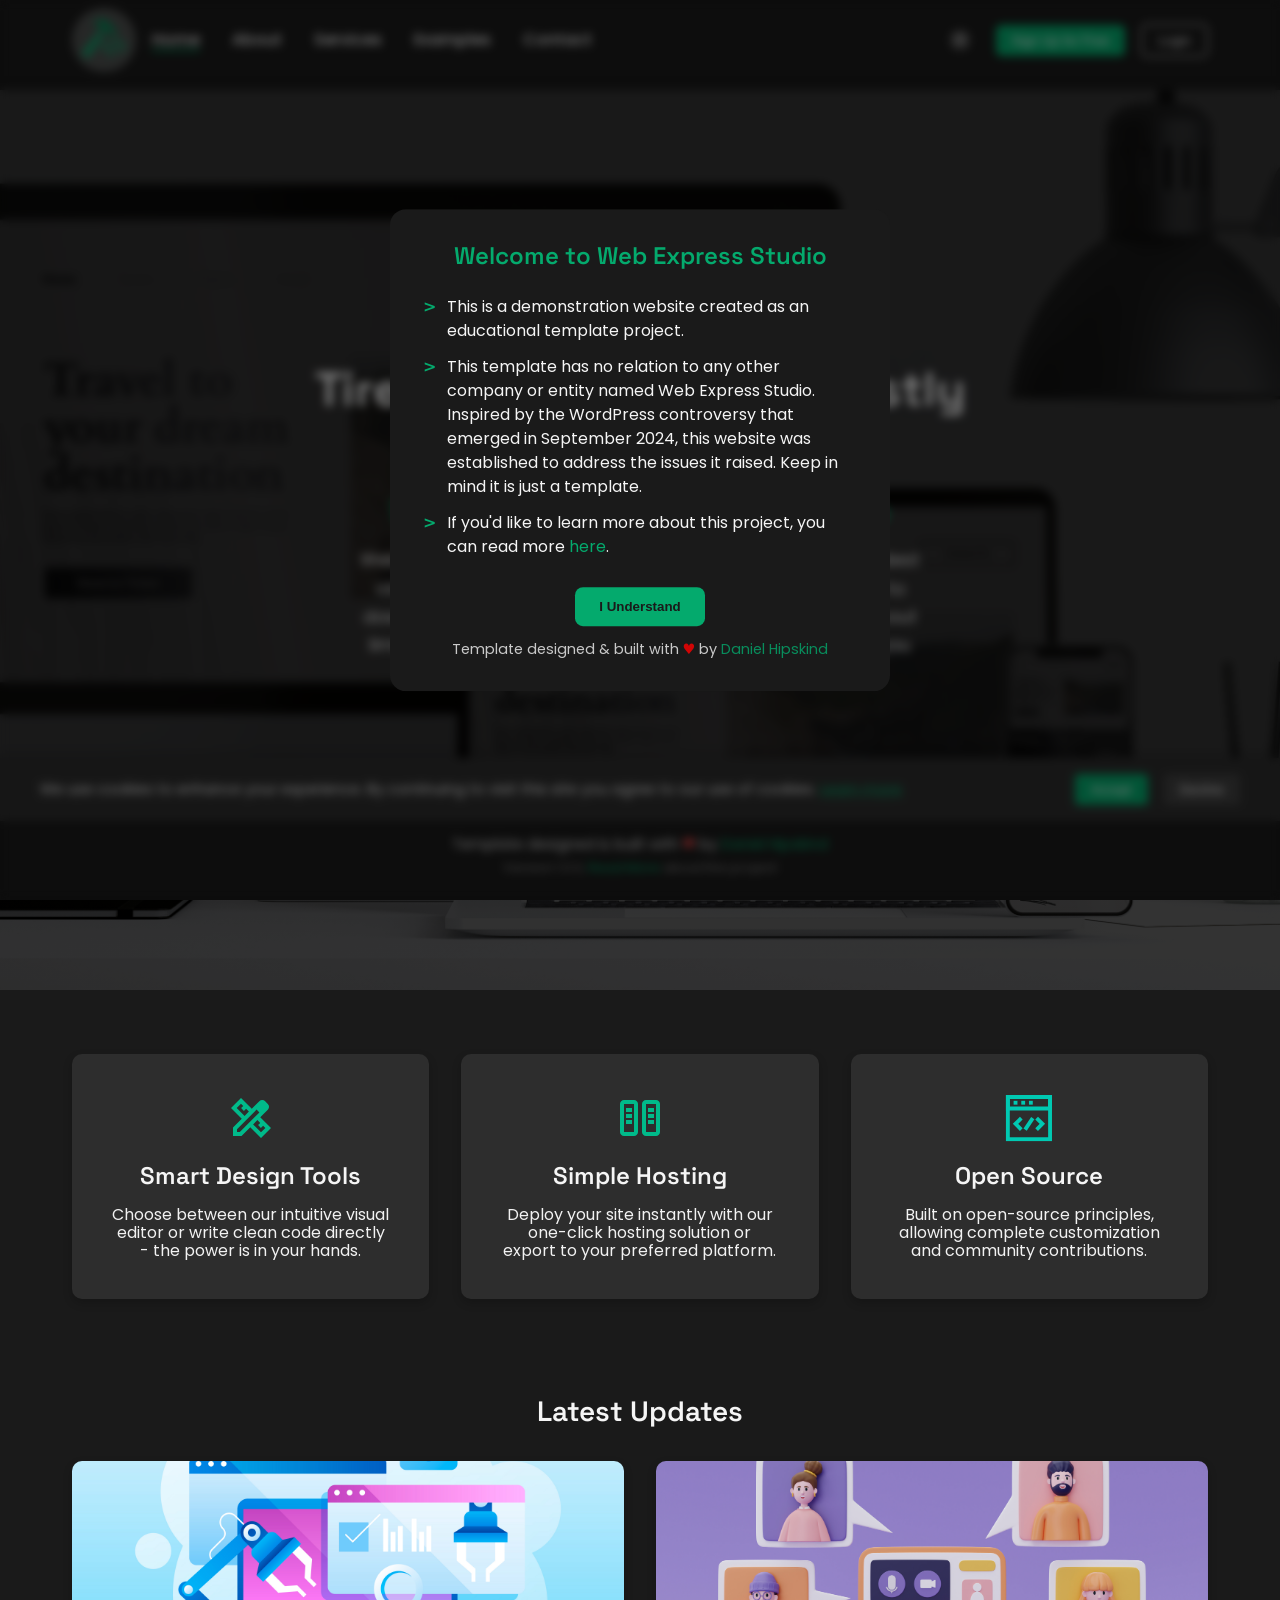
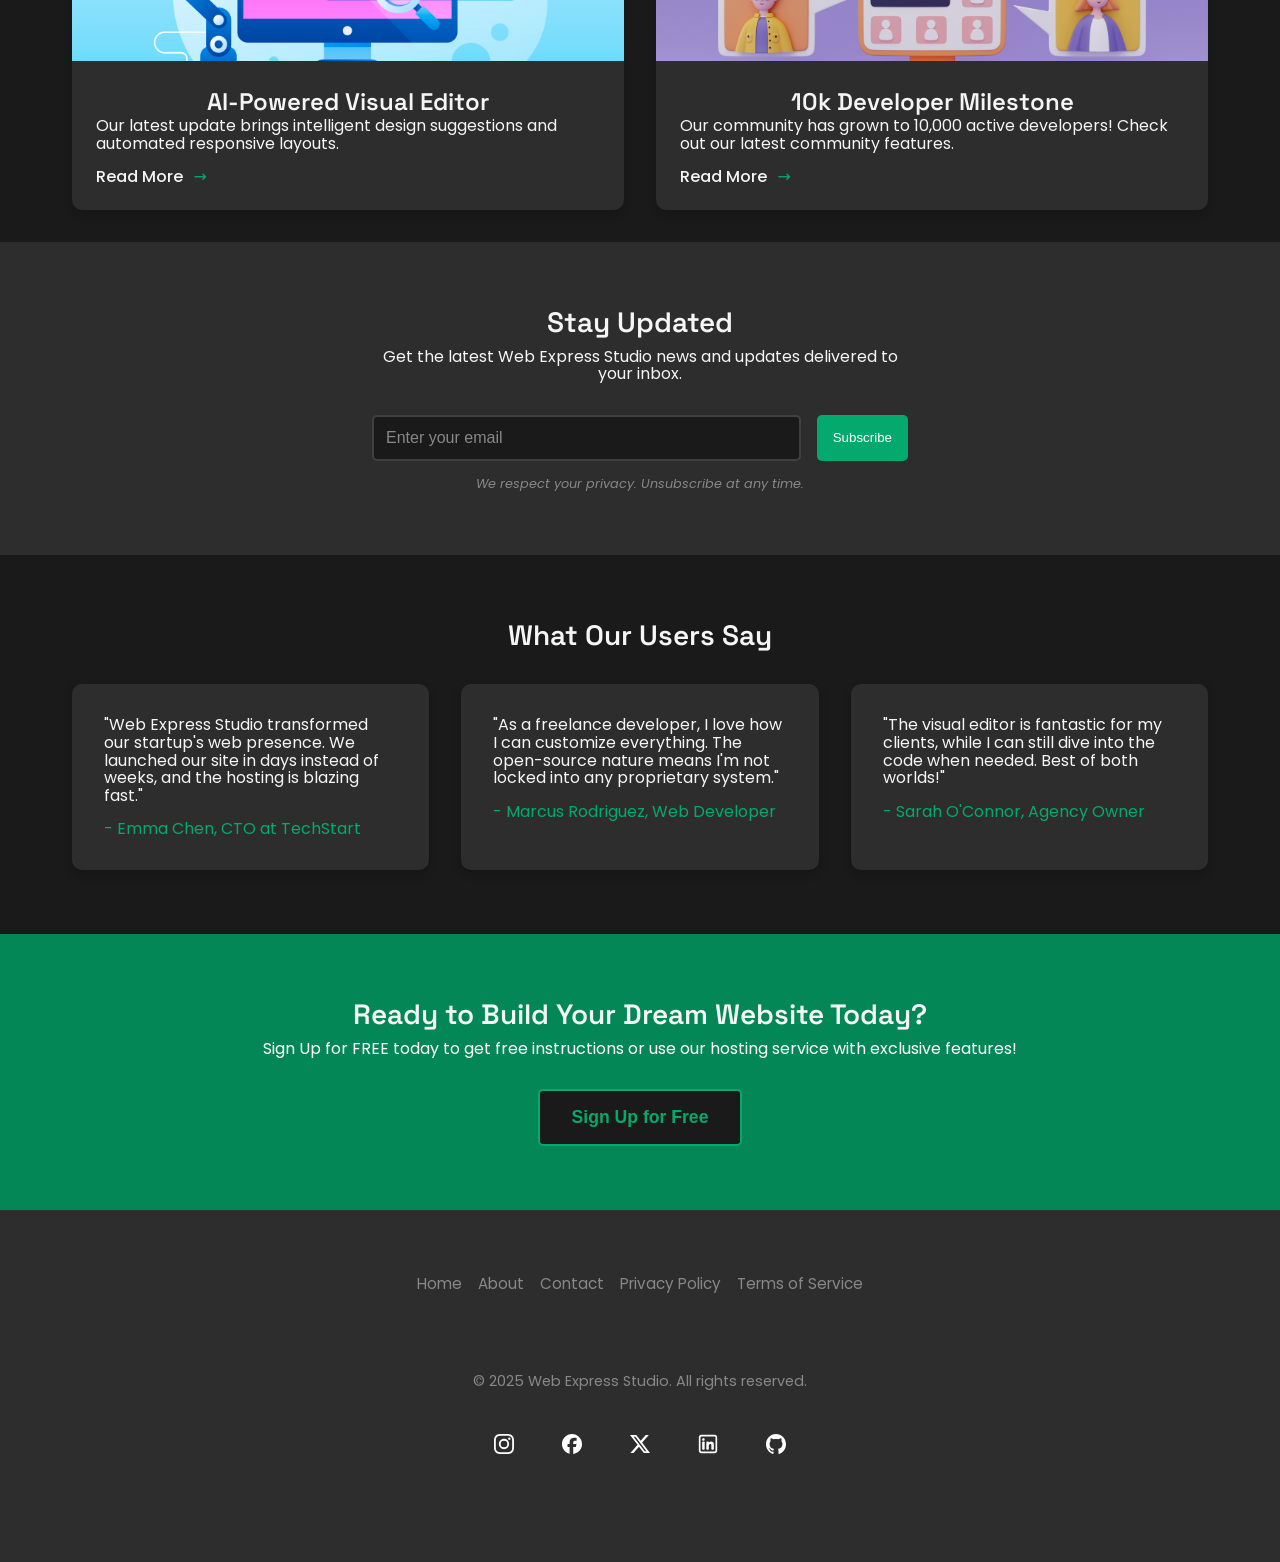
==== commit 6e83a6fb: "Implement dark mode styling and update script paths for improved performance" ====
--- a/index.html
+++ b/index.html
@@ -5,6 +5,12 @@
 <html lang="en" class="preload">
 
 <head>
+  <style>
+    html {
+      visibility: hidden;
+      background: #1a1a1a;
+    }
+  </style>
   <script>
     (function () {
       // Force dark mode first to prevent flash
@@ -30,7 +36,7 @@
       });
     })();
   </script>
-  <script src="./assets/js/script.js" defer></script>
+  <script src="./js/script.js" defer></script>
   <!-- Meta Tags -->
   <meta charset="UTF-8">
 
--- a/assets/css/main.css
+++ b/assets/css/main.css
@@ -111,6 +111,11 @@
 
 html {
   scroll-behavior: smooth;
+  background-color: #1a1a1a;
+}
+
+html:not(.dark) {
+  background-color: #ffffff;
 }
 
 main {
